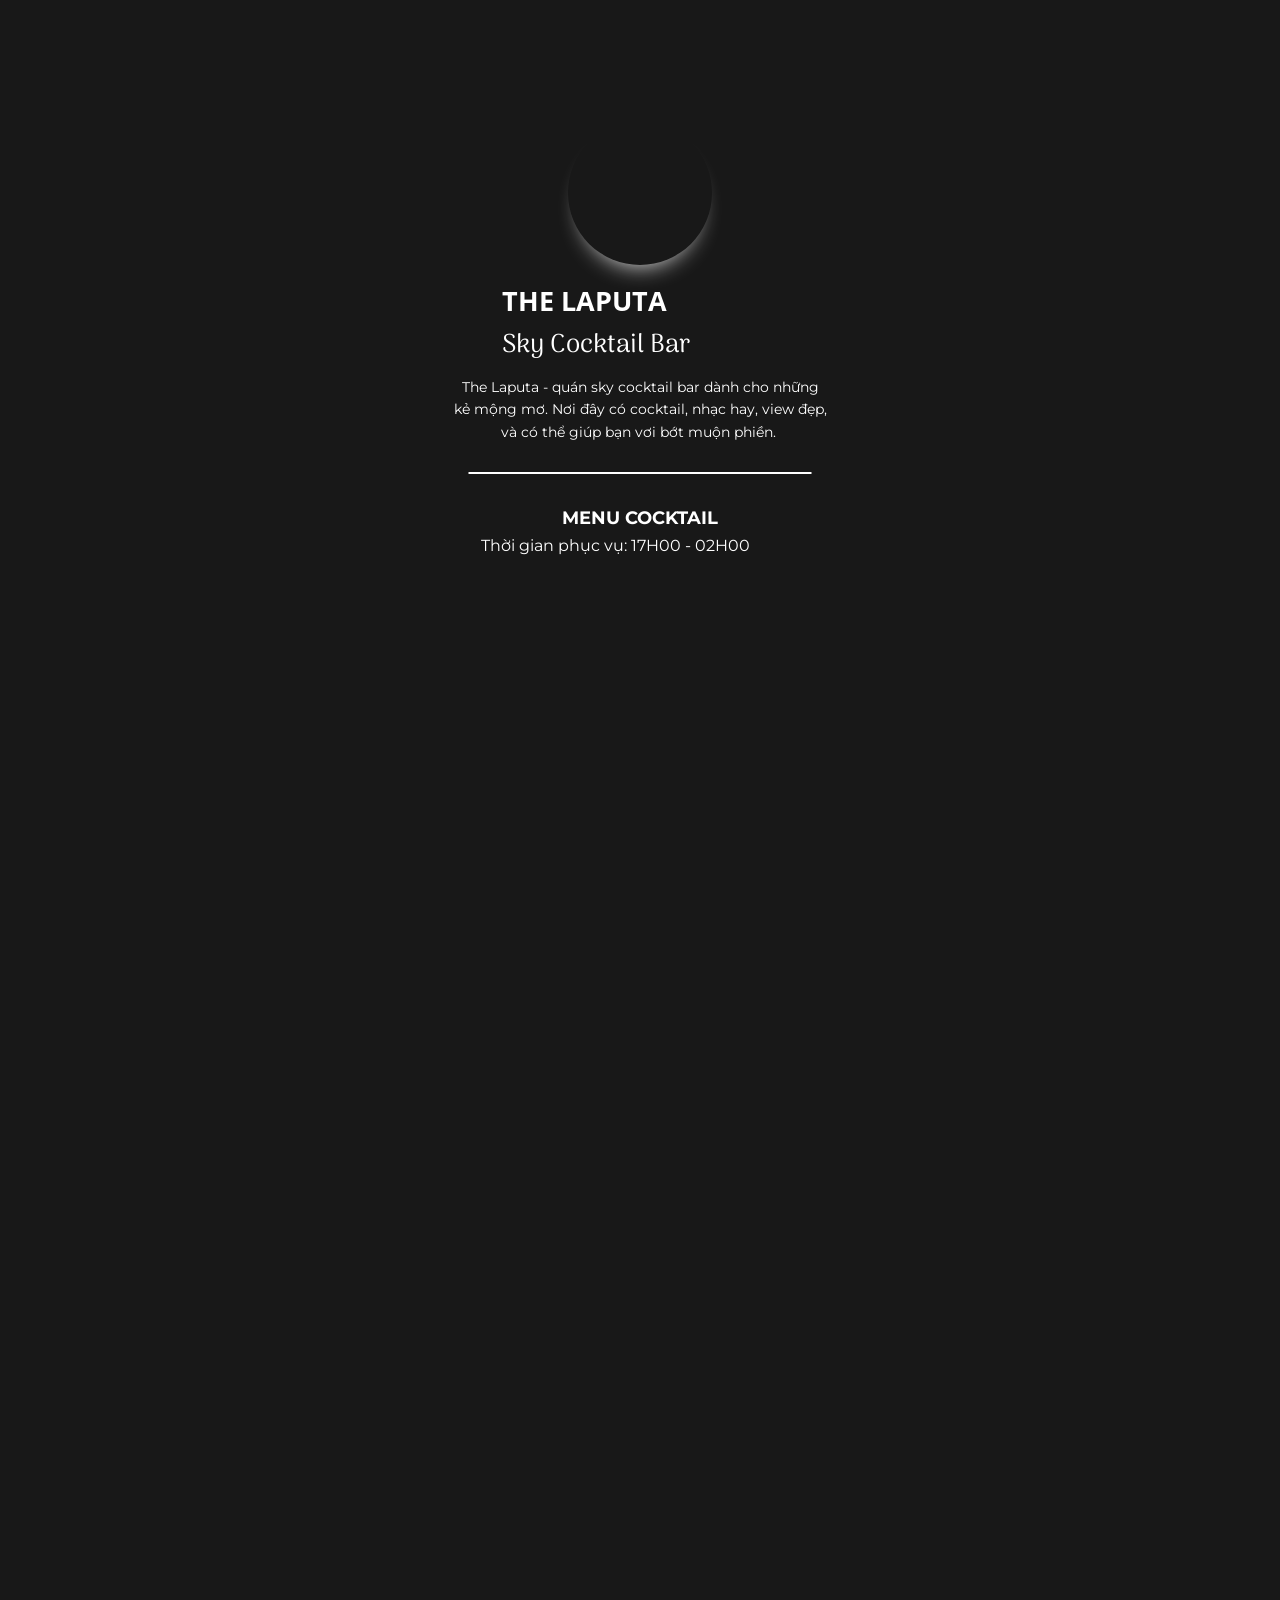
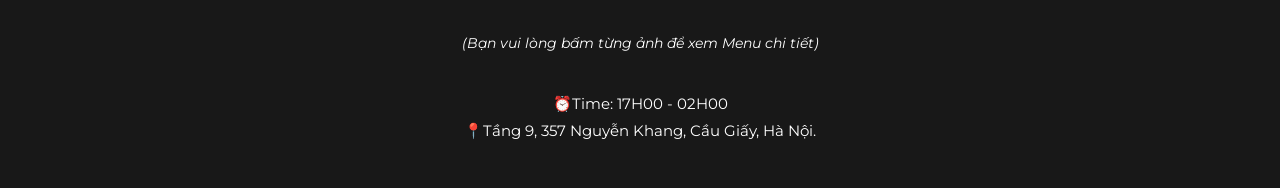
==== index.html @ ef1b6a52 "full" ====
<!DOCTYPE html>
<html lang="vi">

<head>
    <meta charset="UTF-8">
    <title>The Laputa - Sky Pub &#38; Chill</title>
    <meta http-equiv="Cache-Control" content="no-cache">
    <meta http-equiv="X-UA-Compatible" content="IE=edge">
    <meta http-equiv="Expires" content="-1">
    <meta name="keywords"
        content="The Laputa, quán pub cầu giấy, cocktail bar, sky pub, quán pub hà nội, quán cocktail bar hà nội, cocktail cầu giấy, quán pub the laputa, the laputa cầu giấy">
    <meta name="description" content="The Laputa - một quán sky pub tại Cầu Giấy - nơi dành cho những kẻ mộng mơ">
    <meta name='viewport' content='width=device-width, initial-scale=1' />
    <script type='text/javascript'>
        window.ladi_viewport = function (b) {
            var a = document; b = b ? b : 'innerWidth'; var c = window[b];
            var isMobile = (typeof window.orientation !== "undefined") || (navigator.userAgent.indexOf('IEMobile') !== -1) || (window.innerWidth <= 768);
            var d = true;
            if (typeof window.ladi_is_desktop == "undefined" || window.ladi_is_desktop == undefined) { window.ladi_is_desktop = !d; }
            var e = 960; var f = 420; var g = '';
            if (!d) { g = "width=" + e + ",user-scalable=no,initial-scale=1.0"; }
            else {
                var h = 1; var i = f;
                if (isMobile && i != c) { h = c / i; }
                if (!isMobile) {
                    g = "width=device-width, initial-scale=1.0";
                } else {
                    g = "width=" + i + ",user-scalable=no,initial-scale=" + h + ",minimum-scale=" + h + ",maximum-scale=" + h;
                }
            }
            var j = a.getElementById("viewport");
            if (!j) { j = a.createElement("meta"); j.id = "viewport"; j.name = "viewport"; a.head.appendChild(j); }
            j.setAttribute("content", g);
        };
        window.ladi_viewport();
        window.ladi_fbq_data = []; window.ladi_fbq = function () { window.ladi_fbq_data.push(arguments); }; window.ladi_ttq_data = []; window.ladi_ttq = function () { window.ladi_ttq_data.push(arguments); };
    </script>
    <link rel="canonical" href="https://www.thelaputa.vn/menu" />
    <meta property="og:url" content="https://www.thelaputa.vn/menu" />
    <meta property="og:title" content="The Laputa - Sky Pub &#38; Chill" />
    <meta property="og:type" content="website" />
    <meta property="og:image"
        content="https://static.ladipage.net/5c8b2b6c039c0e4c10d3b06c/364760127_157954017325613_3943529279024056091_n-20231008150052-7xo0l.jpg">
    <meta property="og:description"
        content="The Laputa - một quán sky pub tại Cầu Giấy - nơi dành cho những kẻ mộng mơ" />
    <meta name="format-detection" content="telephone=no" />
    <link rel="icon" type="image/x-icon"
        href="https://static.ladipage.net/5c8b2b6c039c0e4c10d3b06c/355680542_124654517322230_7065583798754342845_n-20231008144604-6qphx.jpg" />
    <link rel="shortcut icon"
        href="https://static.ladipage.net/5c8b2b6c039c0e4c10d3b06c/355680542_124654517322230_7065583798754342845_n-20231008144604-6qphx.jpg" />
    <link rel="apple-touch-icon"
        href="https://static.ladipage.net/5c8b2b6c039c0e4c10d3b06c/355680542_124654517322230_7065583798754342845_n-20231008144604-6qphx.jpg" />
    <link rel="apple-touch-icon-precomposed"
        href="https://static.ladipage.net/5c8b2b6c039c0e4c10d3b06c/355680542_124654517322230_7065583798754342845_n-20231008144604-6qphx.jpg" />
    <meta name="msapplication-TileImage"
        content="https://static.ladipage.net/5c8b2b6c039c0e4c10d3b06c/355680542_124654517322230_7065583798754342845_n-20231008144604-6qphx.jpg" />
    <meta name="revisit-after" content="days" />
    <link rel="dns-prefetch">
    <link rel="preconnect" href="https://fonts.googleapis.com/" crossorigin>
    <link rel="preconnect" href="https://fonts.gstatic.com/" crossorigin>
    <link rel="preconnect" href="https://w.ladicdn.com/" crossorigin>
    <link rel="preconnect" href="https://s.ladicdn.com/" crossorigin>
    <link rel="preconnect" href="https://api1.ldpform.com/" crossorigin>
    <link rel="preconnect" href="https://a.ladipage.com/" crossorigin>
    <link rel="preconnect" href="https://api.sales.ldpform.net/" crossorigin>
    <link rel="preload"
        href="https://fonts.googleapis.com/css2?family=Open+Sans:wght@400;700&family=Arima:wght@400;700&family=Montserrat:wght@400;700&display=swap"
        as="style" onload="this.onload = null; this.rel = 'stylesheet';">
    <link rel="preload" href="https://w.ladicdn.com/v5/source/ladipagev3.min.js?v=1766572470135" as="script">
    <style id="style_ladi" type="text/css">
        a,
        abbr,
        acronym,
        address,
        applet,
        article,
        aside,
        audio,
        b,
        big,
        blockquote,
        body,
        button,
        canvas,
        caption,
        center,
        cite,
        code,
        dd,
        del,
        details,
        dfn,
        div,
        dl,
        dt,
        em,
        embed,
        fieldset,
        figcaption,
        figure,
        footer,
        form,
        h1,
        h2,
        h3,
        h4,
        h5,
        h6,
        header,
        hgroup,
        html,
        i,
        iframe,
        img,
        input,
        ins,
        kbd,
        label,
        legend,
        li,
        mark,
        menu,
        nav,
        object,
        ol,
        output,
        p,
        pre,
        q,
        ruby,
        s,
        samp,
        section,
        select,
        small,
        span,
        strike,
        strong,
        sub,
        summary,
        sup,
        table,
        tbody,
        td,
        textarea,
        tfoot,
        th,
        thead,
        time,
        tr,
        tt,
        u,
        ul,
        var,
        video {
            margin: 0;
            padding: 0;
            border: 0;
            outline: 0;
            font-size: 100%;
            font: inherit;
            vertical-align: baseline;
            box-sizing: border-box;
            -webkit-font-smoothing: antialiased;
            -moz-osx-font-smoothing: grayscale
        }

        article,
        aside,
        details,
        figcaption,
        figure,
        footer,
        header,
        hgroup,
        menu,
        nav,
        section {
            display: block
        }

        body {
            line-height: 1
        }

        a {
            text-decoration: none
        }

        ol,
        ul {
            list-style: none
        }

        blockquote,
        q {
            quotes: none
        }

        blockquote:after,
        blockquote:before,
        q:after,
        q:before {
            content: '';
            content: none
        }

        table {
            border-collapse: collapse;
            border-spacing: 0
        }

        .ladi-loading {
            z-index: 900000000000;
            position: fixed;
            width: 100%;
            height: 100%;
            top: 0;
            left: 0;
            background-color: rgba(0, 0, 0, .1)
        }

        .ladi-loading .loading {
            width: 80px;
            height: 80px;
            top: 0;
            left: 0;
            bottom: 0;
            right: 0;
            margin: auto;
            overflow: hidden;
            position: absolute
        }

        .ladi-loading .loading div {
            position: absolute;
            width: 6px;
            height: 6px;
            background: #fff;
            border-radius: 50%;
            animation: ladi-loading 1.2s linear infinite
        }

        .ladi-loading .loading div:nth-child(1) {
            animation-delay: 0s;
            top: 37px;
            left: 66px
        }

        .ladi-loading .loading div:nth-child(2) {
            animation-delay: -.1s;
            top: 22px;
            left: 62px
        }

        .ladi-loading .loading div:nth-child(3) {
            animation-delay: -.2s;
            top: 11px;
            left: 52px
        }

        .ladi-loading .loading div:nth-child(4) {
            animation-delay: -.3s;
            top: 7px;
            left: 37px
        }

        .ladi-loading .loading div:nth-child(5) {
            animation-delay: -.4s;
            top: 11px;
            left: 22px
        }

        .ladi-loading .loading div:nth-child(6) {
            animation-delay: -.5s;
            top: 22px;
            left: 11px
        }

        .ladi-loading .loading div:nth-child(7) {
            animation-delay: -.6s;
            top: 37px;
            left: 7px
        }

        .ladi-loading .loading div:nth-child(8) {
            animation-delay: -.7s;
            top: 52px;
            left: 11px
        }

        .ladi-loading .loading div:nth-child(9) {
            animation-delay: -.8s;
            top: 62px;
            left: 22px
        }

        .ladi-loading .loading div:nth-child(10) {
            animation-delay: -.9s;
            top: 66px;
            left: 37px
        }

        .ladi-loading .loading div:nth-child(11) {
            animation-delay: -1s;
            top: 62px;
            left: 52px
        }

        .ladi-loading .loading div:nth-child(12) {
            animation-delay: -1.1s;
            top: 52px;
            left: 62px
        }

        @keyframes ladi-loading {

            0%,
            100%,
            20%,
            80% {
                transform: scale(1)
            }

            50% {
                transform: scale(1.5)
            }
        }

        .ladipage-message {
            position: fixed;
            width: 100%;
            height: 100%;
            top: 0;
            left: 0;
            z-index: 10000000000;
            background: rgba(0, 0, 0, .3)
        }

        .ladipage-message .ladipage-message-box {
            width: 400px;
            max-width: calc(100% - 50px);
            height: 160px;
            border: 1px solid rgba(0, 0, 0, .3);
            background-color: #fff;
            position: fixed;
            top: calc(50% - 155px);
            left: 0;
            right: 0;
            margin: auto;
            border-radius: 10px
        }

        .ladipage-message .ladipage-message-box span {
            display: block;
            background-color: rgba(6, 21, 40, .05);
            color: #000;
            padding: 12px 15px;
            font-weight: 600;
            font-size: 16px;
            line-height: 16px;
            border-top-left-radius: 10px;
            border-top-right-radius: 10px
        }

        .ladipage-message .ladipage-message-box .ladipage-message-text {
            display: -webkit-box;
            font-size: 14px;
            padding: 0 20px;
            margin-top: 16px;
            line-height: 20px;
            -webkit-line-clamp: 3;
            -webkit-box-orient: vertical;
            overflow: hidden;
            text-overflow: ellipsis;
            word-break: break-word
        }

        .ladipage-message .ladipage-message-box .ladipage-message-close {
            display: block;
            position: absolute;
            right: 15px;
            bottom: 10px;
            margin: 0 auto;
            padding: 10px 0;
            border: none;
            width: 80px;
            text-transform: uppercase;
            text-align: center;
            color: #000;
            background-color: #e6e6e6;
            border-radius: 5px;
            text-decoration: none;
            font-size: 14px;
            line-height: 14px;
            font-weight: 600;
            cursor: pointer;
            outline: 0
        }

        .lightbox-screen {
            display: none;
            position: fixed;
            width: 100%;
            height: 100%;
            top: 0;
            left: 0;
            bottom: 0;
            right: 0;
            margin: auto;
            z-index: 9000000080;
            background: rgba(0, 0, 0, .5)
        }

        .lightbox-screen .lightbox-close {
            position: absolute;
            z-index: 9000000090;
            cursor: pointer
        }

        .lightbox-screen .lightbox-hidden {
            display: none
        }

        .lightbox-screen .lightbox-close {
            width: 16px;
            height: 16px;
            margin: 10px;
            background-repeat: no-repeat;
            background-position: center center;
            background-image: url("data:image/svg+xml;utf8, %3Csvg%20width%3D%2224%22%20height%3D%2224%22%20viewBox%3D%220%200%2024%2024%22%20xmlns%3D%22http%3A%2F%2Fwww.w3.org%2F2000%2Fsvg%22%20fill%3D%22%23fff%22%3E%3Cpath%20fill-rule%3D%22evenodd%22%20clip-rule%3D%22evenodd%22%20d%3D%22M23.4144%202.00015L2.00015%2023.4144L0.585938%2022.0002L22.0002%200.585938L23.4144%202.00015Z%22%3E%3C%2Fpath%3E%3Cpath%20fill-rule%3D%22evenodd%22%20clip-rule%3D%22evenodd%22%20d%3D%22M2.00015%200.585938L23.4144%2022.0002L22.0002%2023.4144L0.585938%202.00015L2.00015%200.585938Z%22%3E%3C%2Fpath%3E%3C%2Fsvg%3E")
        }

        * {
            -webkit-tap-highlight-color: #fff0
        }

        body {
            font-size: 12px;
            -ms-text-size-adjust: none;
            -moz-text-size-adjust: none;
            -o-text-size-adjust: none;
            -webkit-text-size-adjust: none;
            background-color: #fff
        }

        .overflow-hidden {
            overflow: hidden
        }

        .ladi-transition {
            transition: all 150ms linear 0s
        }

        .z-index-1 {
            z-index: 1
        }

        .opacity-0 {
            opacity: 0
        }

        .height-0 {
            height: 0 !important
        }

        .pointer-events-none {
            pointer-events: none
        }

        .transition-parent-collapse-height {
            transition: height 150ms linear 0s
        }

        .transition-parent-collapse-top {
            transition: top 150ms linear 0s
        }

        .transition-readmore {
            transition: height 350ms linear 0s
        }

        .transition-collapse {
            transition: height 150ms linear 0s
        }

        body.grab {
            cursor: grab
        }

        .ladi-wraper {
            width: 100%;
            min-height: 100%;
            overflow: hidden;
            touch-action: manipulation
        }

        .ladi-container {
            position: relative;
            margin: 0 auto;
            height: 100%
        }

        .ladi-overlay {
            position: absolute;
            top: 0;
            left: 0;
            height: 100%;
            width: 100%;
            pointer-events: none
        }

        .ladi-element {
            position: absolute
        }

        @media (hover: hover) {
            .ladi-check-hover {
                opacity: 0;
            }
        }

        .ladi-section {
            margin: 0 auto;
            position: relative;
        }

        .ladi-section[data-tab-id] {
            display: none;
        }

        .ladi-section.selected[data-tab-id] {
            display: block;
        }

        .ladi-section .ladi-section-background {
            position: absolute;
            width: 100%;
            height: 100%;
            top: 0;
            left: 0;
            pointer-events: none;
            overflow: hidden;
        }

        .ladi-gallery {
            position: absolute;
            width: 100%;
            height: 100%;
            overflow: hidden;
        }

        .ladi-gallery .ladi-gallery-view {
            position: absolute;
            overflow: hidden;
        }

        .ladi-gallery .ladi-gallery-view>.ladi-gallery-view-item {
            background-size: cover;
            background-repeat: no-repeat;
            background-position: center center;
            width: 100%;
            height: 100%;
            position: relative;
            display: none;
            transition: transform 500ms ease-in-out;
            -webkit-backface-visibility: hidden;
            backface-visibility: hidden;
            -webkit-perspective: 1000px;
            perspective: 1000px;
        }

        .ladi-gallery .ladi-gallery-view>.ladi-gallery-view-item.play-video {
            cursor: pointer;
        }

        .ladi-gallery .ladi-gallery-view>.ladi-gallery-view-item.play-video:after {
            content: '';
            position: absolute;
            top: 0;
            left: 0;
            right: 0;
            bottom: 0;
            margin: auto;
            width: 60px;
            height: 60px;
            background: url(https://w.ladicdn.com/source/ladipage-play.svg?v=1.0) no-repeat center center;
            background-size: contain;
            pointer-events: none;
            cursor: pointer;
        }

        .ladi-gallery .ladi-gallery-view>.ladi-gallery-view-item.next,
        .ladi-gallery .ladi-gallery-view>.ladi-gallery-view-item.selected.right {
            left: 0;
            transform: translate3d(100%, 0, 0);
        }

        .ladi-gallery .ladi-gallery-view>.ladi-gallery-view-item.prev,
        .ladi-gallery .ladi-gallery-view>.ladi-gallery-view-item.selected.left {
            left: 0;
            transform: translate3d(-100%, 0, 0);
        }

        .ladi-gallery .ladi-gallery-view>.ladi-gallery-view-item.next.left,
        .ladi-gallery .ladi-gallery-view>.ladi-gallery-view-item.prev.right,
        .ladi-gallery .ladi-gallery-view>.ladi-gallery-view-item.selected {
            left: 0;
            transform: translate3d(0, 0, 0);
        }

        .ladi-gallery .ladi-gallery-view>.selected,
        .ladi-gallery .ladi-gallery-view>.next,
        .ladi-gallery .ladi-gallery-view>.prev {
            display: block;
        }

        .ladi-gallery .ladi-gallery-view>.selected {
            left: 0;
        }

        .ladi-gallery .ladi-gallery-view>.next,
        .ladi-gallery .ladi-gallery-view>.prev {
            position: absolute;
            top: 0;
            width: 100%;
        }

        .ladi-gallery .ladi-gallery-view>.next {
            left: 100%;
        }

        .ladi-gallery .ladi-gallery-view>.prev {
            left: -100%;
        }

        .ladi-gallery .ladi-gallery-view>.next.left,
        .ladi-gallery .ladi-gallery-view>.prev.right {
            left: 0;
        }

        .ladi-gallery .ladi-gallery-view>.selected.left {
            left: -100%;
        }

        .ladi-gallery .ladi-gallery-view>.selected.right {
            left: 100%;
        }

        .ladi-gallery .ladi-gallery-control {
            position: absolute;
            overflow: hidden;
        }

        .ladi-gallery .ladi-gallery-view .ladi-gallery-view-arrow {
            position: absolute;
            top: calc(50% - (33px) / 2);
            cursor: pointer;
            z-index: 90000040;
        }

        .ladi-gallery .ladi-gallery-view .ladi-gallery-view-arrow-left {
            left: 5px;
            transform: rotateY(180deg);
            -webkit-transform: rotateY(180deg);
        }

        .ladi-gallery .ladi-gallery-view .ladi-gallery-view-arrow-right {
            right: 5px;
        }

        .ladi-gallery .ladi-gallery-control .ladi-gallery-control-arrow {
            position: absolute;
            cursor: pointer;
            z-index: 90000040;
        }

        .ladi-gallery .ladi-gallery-control .ladi-gallery-control-box {
            position: relative;
        }

        .ladi-gallery .ladi-gallery-control .ladi-gallery-control-box .ladi-gallery-control-item {
            background-size: cover;
            background-repeat: no-repeat;
            background-position: center center;
            float: left;
            position: relative;
            cursor: pointer;
            filter: invert(15%);
        }

        .ladi-gallery .ladi-gallery-control .ladi-gallery-control-box .ladi-gallery-control-item.play-video:after {
            content: '';
            position: absolute;
            top: 0;
            left: 0;
            right: 0;
            bottom: 0;
            margin: auto;
            width: 30px;
            height: 30px;
            background: url(https://w.ladicdn.com/source/ladipage-play.svg?v=1.0) no-repeat center center;
            background-size: contain;
            pointer-events: none;
            cursor: pointer;
        }

        .ladi-gallery .ladi-gallery-control .ladi-gallery-control-box .ladi-gallery-control-item:hover {
            filter: none;
        }

        .ladi-gallery .ladi-gallery-control .ladi-gallery-control-box .ladi-gallery-control-item.selected {
            filter: none;
        }

        .ladi-gallery .ladi-gallery-control .ladi-gallery-control-box .ladi-gallery-control-item:last-child {
            margin-right: 0 !important;
            margin-bottom: 0 !important;
            ;
        }

        .ladi-gallery .ladi-gallery-view .ladi-gallery-view-arrow,
        .ladi-gallery .ladi-gallery-control .ladi-gallery-control-arrow {
            width: 33px;
            height: 33px;
            background-repeat: no-repeat;
            background-position: center center;
            background-image: url("data:image/svg+xml;utf8, %3Csvg%20width%3D%2224%22%20height%3D%2224%22%20viewBox%3D%220%200%2024%2024%22%20xmlns%3D%22http%3A%2F%2Fwww.w3.org%2F2000%2Fsvg%22%20fill%3D%22%23000%22%3E%3Cpath%20fill-rule%3D%22evenodd%22%20clip-rule%3D%22evenodd%22%20d%3D%22M7.00015%200.585938L18.4144%2012.0002L7.00015%2023.4144L5.58594%2022.0002L15.5859%2012.0002L5.58594%202.00015L7.00015%200.585938Z%22%3E%3C%2Fpath%3E%3C%2Fsvg%3E");
        }

        .ladi-gallery.ladi-gallery-bottom .ladi-gallery-view {
            top: 0;
            width: 100%;
        }

        .ladi-gallery.ladi-gallery-bottom .ladi-gallery-control {
            width: 100%;
            bottom: 0;
        }

        .ladi-gallery.ladi-gallery-bottom .ladi-gallery-control .ladi-gallery-control-arrow {
            top: calc(50% - (33px) / 2);
        }

        .ladi-gallery.ladi-gallery-bottom .ladi-gallery-control .ladi-gallery-control-arrow-left {
            left: 0px;
            transform: rotateY(180deg) scale(0.6);
            -webkit-transform: rotateY(180deg) scale(0.6);
        }

        .ladi-gallery.ladi-gallery-bottom .ladi-gallery-control .ladi-gallery-control-arrow-right {
            right: 0px;
            transform: scale(0.6);
            -webkit-transform: scale(0.6);
        }

        .ladi-gallery.ladi-gallery-bottom .ladi-gallery-control .ladi-gallery-control-box {
            display: -webkit-inline-flex;
            display: inline-flex;
            left: 0;
            transition: left 150ms ease-in-out;
        }

        .ladi-box {
            position: absolute;
            width: 100%;
            height: 100%;
            overflow: hidden;
        }

        .ladi-group {
            position: absolute;
            width: 100%;
            height: 100%;
        }

        .ladi-shape {
            position: absolute;
            width: 100%;
            height: 100%;
            pointer-events: none;
        }

        .ladi-shape .ladi-cart-number {
            position: absolute;
            top: -2px;
            right: -7px;
            background: #f36e36;
            text-align: center;
            width: 18px;
            height: 18px;
            line-height: 18px;
            font-size: 12px;
            font-weight: bold;
            color: #fff;
            border-radius: 100%;
        }

        .ladi-image {
            position: absolute;
            width: 100%;
            height: 100%;
            overflow: hidden;
        }

        .ladi-image .ladi-image-background {
            background-repeat: no-repeat;
            background-position: left top;
            background-size: cover;
            background-attachment: scroll;
            background-origin: content-box;
            position: absolute;
            margin: 0 auto;
            width: 100%;
            height: 100%;
            pointer-events: none;
        }

        .ladi-headline {
            width: 100%;
            display: inline-block;
            word-break: break-word;
            background-size: cover;
            background-position: center center;
        }

        .ladi-headline a {
            text-decoration: underline;
        }

        .ladi-paragraph {
            width: 100%;
            display: inline-block;
            word-break: break-word;
        }

        .ladi-paragraph a {
            text-decoration: underline;
        }

        .ladi-line {
            position: relative;
        }

        .ladi-line .ladi-line-container {
            border-bottom: 0 !important;
            border-right: 0 !important;
            width: 100%;
            height: 100%;
        }

        a[data-action] {
            user-select: none;
            -webkit-user-select: none;
            -moz-user-select: none;
            -ms-user-select: none;
            cursor: pointer;
        }

        a:visited {
            color: inherit;
        }

        a:link {
            color: inherit;
        }

        [data-opacity="0"] {
            opacity: 0;
        }

        [data-hidden="true"] {
            display: none;
        }

        [data-action="true"] {
            cursor: pointer;
        }

        .ladi-hidden {
            display: none;
        }

        .ladi-animation-hidden {
            visibility: hidden !important;
            opacity: 0 !important;
        }

        .element-click-selected {
            cursor: pointer;
        }

        .is-2nd-click {
            cursor: pointer;
        }

        .ladi-button-shape.is-2nd-click,
        .ladi-accordion-shape.is-2nd-click {
            z-index: 3;
        }

        .backdrop-popup {
            display: none;
            position: fixed;
            top: 0;
            left: 0;
            right: 0;
            bottom: 0;
            z-index: 90000060;
        }

        .backdrop-dropbox {
            display: none;
            position: fixed;
            top: 0;
            left: 0;
            right: 0;
            bottom: 0;
            z-index: 90000040;
        }

        .ladi-lazyload {
            background-image: none !important;
        }

        .ladi-list-paragraph ul li.ladi-lazyload:before {
            background-image: none !important;
        }

        .ladi-element.ladi-auto-scroll {
            overflow-x: auto;
            overflow-y: hidden;
            width: 100% !important;
            left: 0 !important;
            -webkit-overflow-scrolling: touch;
        }

        [data-hint]:not([data-timeout-id-copied]):before,
        [data-hint]:not([data-timeout-id-copied]):after {
            display: none !important;
        }

        .ladi-section.ladi-auto-scroll {
            overflow-x: auto;
            overflow-y: hidden;
            -webkit-overflow-scrolling: touch;
        }

        .ladi-gallery .ladi-gallery-view>.ladi-gallery-view-item {
            transition: transform 300ms ease-in-out;
        }
    </style>
    <style type="text/css" id="style_animation">
        @media (min-width: 768px) {
            #GROUP3 {
                opacity: 0 !important;
                pointer-events: none !important;
            }
        }

        @media (max-width: 767px) {
            #GROUP3 {
                opacity: 0 !important;
                pointer-events: none !important;
            }
        }
    </style>
    <style id="style_page" type="text/css">
        body {
            direction: ltr;
            background-color: #181818
        }

        .ladi-wraper {
            margin: 0 auto;
            width: 100%;
            max-width: 420px;
            transition: all 0.3s ease;
        }

        body {
            font-family: "Open Sans", sans-serif
        }

        @media (min-width: 768px) {
            body {
                background: radial-gradient(circle at top, #242424 0%, #000000 100%);
                background-attachment: fixed;
                min-height: 100vh;
                position: relative;
                overflow-x: hidden;
                margin: 0;
                padding: 0;
            }

            body::before {
                content: "";
                position: fixed;
                top: 0;
                left: 0;
                width: 100%;
                height: 100%;
                background-image:
                    radial-gradient(white, rgba(255, 255, 255, .2) 2px, transparent 40px),
                    radial-gradient(white, rgba(255, 255, 255, .15) 1px, transparent 30px),
                    radial-gradient(white, rgba(255, 255, 255, .1) 2px, transparent 40px);
                background-size: 550px 550px, 350px 350px, 250px 250px;
                background-position: 0 0, 40px 60px, 130px 270px;
                opacity: 0.15;
                pointer-events: none;
                z-index: 0;
            }

            .ladi-wraper {
                width: 100%;
                max-width: 100%;
                box-shadow: none;
                border: none;
                border-radius: 0;
                background-color: transparent;
                height: auto;
                max-height: none;
                overflow-y: visible;
                display: block;
                z-index: 1;
            }

            .ladi-section {
                width: 100% !important;
                display: flex;
                justify-content: center;
                border-bottom: 1px solid rgba(255, 255, 255, 0.03);
            }

            .ladi-container {
                width: 960px;
                flex-shrink: 0;
                position: relative;
                margin: 0 auto;
            }

            /* Widening main visuals */
            #GROUP10,
            #IMAGE1,
            #GALLERY3 {
                width: 960px !important;
            }

            #IMAGE1>.ladi-image>.ladi-image-background,
            #GROUP10>.ladi-image>.ladi-image-background {
                width: 960px !important;
                left: 0 !important;
            }

            /* Centering branding, text, groups, and lines */
            #IMAGE2,
            #HEADLINE3,
            #HEADLINE4,
            #HEADLINE5,
            #HEADLINE37,
            #HEADLINE38,
            #PARAGRAPH1,
            #PARAGRAPH4,
            #PARAGRAPH8,
            #GROUP32,
            #LINE3 {
                left: 50% !important;
                transform: translateX(-50%) !important;
            }

            /* Aligning verified icon correctly next to the title */
            #GROUP3 {
                left: calc(50% + 100px) !important;
                transform: none !important;
                top: 284.5px !important;
            }

            /* Adjusting logo hover since we added transform */
            #IMAGE2:hover {
                transform: translateX(-50%) scale(1.05) !important;
            }

            /* Premium Desktop Enhancements */
            .ladi-section-background {
                width: 100% !important;
                left: 0 !important;
            }
        }
    </style>
    <style id="style_element" type="text/css">
        #SECTION4 {
            height: 1789.11px;
        }

        #SECTION4>.ladi-section-background {
            background-color: rgb(24, 24, 24);
        }

        #GROUP10 {
            width: 420px;
            height: 263.5px;
            top: 1.3px;
            left: 0px;
        }

        #IMAGE1 {
            width: 420px;
            height: 189.781px;
        }

        #IMAGE1,
        #BOX1,
        #HEADLINE37 {
            top: 0px;
            left: 0px;
        }

        #IMAGE1>.ladi-image>.ladi-image-background {
            width: 420px;
            height: 315.315px;
            top: -56px;
            left: 0px;
            background-image: url("https://w.ladicdn.com/s750x650/5c8b2b6c039c0e4c10d3b06c/364760127_157954017325613_3943529279024056091_n-20231008150052-7xo0l.jpg");
        }

        #IMAGE2 {
            width: 144px;
            height: 144px;
            top: 119.5px;
            left: 138px;
        }

        #IMAGE2>.ladi-image>.ladi-image-background {
            width: 145.18px;
            height: 145.18px;
            top: -0.036354px;
            left: 0px;
            background-image: url("https://w.ladicdn.com/s450x450/5c8b2b6c039c0e4c10d3b06c/355680542_124654517322230_7065583798754342845_n-20231008144604-6qphx.jpg");
        }

        #IMAGE2>.ladi-image {
            border-width: 2px;
            border-radius: 99px;
            border-color: rgb(255, 255, 255);
            box-shadow: rgb(255, 255, 255) 0px 15px 25px -16px;
        }

        #IMAGE2:hover>.ladi-image,
        #HEADLINE3>.ladi-headline:hover,
        #PARAGRAPH1>.ladi-paragraph:hover,
        #HEADLINE5>.ladi-headline:hover,
        #HEADLINE4>.ladi-headline:hover,
        #BOX1>.ladi-box:hover,
        #SHAPE1:hover>.ladi-shape,
        #PARAGRAPH4>.ladi-paragraph:hover,
        #PARAGRAPH8>.ladi-paragraph:hover {
            opacity: 1;
        }

        #HEADLINE3 {
            width: 185px;
            top: 288.55px;
            left: 125.75px;
        }

        #HEADLINE3>.ladi-headline {
            font-size: 14px;
            line-height: 1.6;
            color: rgb(7, 161, 206);
            text-align: center;
        }

        #PARAGRAPH1 {
            width: 375px;
            top: 376.05px;
            left: 23.75px;
        }

        #PARAGRAPH1>.ladi-paragraph {
            font-family: Montserrat, sans-serif;
            font-size: 14px;
            line-height: 1.6;
            color: rgb(255, 255, 255);
            text-align: center;
        }

        #HEADLINE5,
        #HEADLINE4 {
            width: 276px;
        }

        #HEADLINE5 {
            top: 327.55px;
            left: 118.25px;
        }

        #HEADLINE5>.ladi-headline {
            font-family: Arima, cursive;
            font-size: 26px;
            line-height: 1.4;
            color: rgb(255, 255, 255);
            text-align: left;
        }

        #HEADLINE4 {
            top: 281.55px;
            left: 103.75px;
        }

        #HEADLINE4>.ladi-headline {
            font-size: 27px;
            font-weight: bold;
            line-height: 1.4;
            color: rgb(255, 255, 255);
            text-align: left;
        }

        #GROUP3,
        #BOX1 {
            width: 30.134px;
            height: 30.134px;
        }

        #GROUP3 {
            top: 284.483px;
            left: 282.617px;
        }

        #GROUP3.ladi-animation>.ladi-group {
            animation-name: bounceIn;
            animation-delay: 1s;
            animation-duration: 1s;
            animation-iteration-count: 1;
        }

        #BOX1>.ladi-box {
            border-width: 3px;
            border-radius: 99px;
            border-style: solid;
            border-color: rgb(255, 255, 255);
            background-color: rgb(0, 198, 255);
            box-shadow: rgba(7, 105, 114, 0.2) 0px 15px 20px -10px;
        }

        #SHAPE1 {
            width: 18.0803px;
            height: 18.0803px;
            top: 6.0268px;
            left: 6.0268px;
        }

        #SHAPE1 svg:last-child {
            fill: rgb(255, 255, 255);
        }

        #PARAGRAPH4 {
            width: 356px;
            top: 1690.05px;
            left: 28px;
        }

        #PARAGRAPH4>.ladi-paragraph {
            font-family: Montserrat, sans-serif;
            font-size: 15px;
            line-height: 1.8;
            color: rgb(255, 255, 255);
            text-align: center;
        }

        #GALLERY3 {
            width: 420px;
            height: 1014.65px;
            top: 586.22px;
            left: 0px;
        }

        #GALLERY3>.ladi-gallery>.ladi-gallery-view {
            height: calc(100% - 90px);
        }

        #GALLERY3>.ladi-gallery>.ladi-gallery-control {
            height: 80px;
        }

        #GALLERY3>.ladi-gallery>.ladi-gallery-control>.ladi-gallery-control-box>.ladi-gallery-control-item {
            width: 80px;
            height: 80px;
            margin-right: 10px;
        }

        #GALLERY3 .ladi-gallery .ladi-gallery-view-item[data-index="0"] {
            background-image: url("https://w.ladicdn.com/s750x1350/5c8b2b6c039c0e4c10d3b06c/1-1-20240930032447-ckqjs.png");
        }

        #GALLERY3 .ladi-gallery .ladi-gallery-control-item[data-index="0"] {
            background-image: url("https://w.ladicdn.com/s400x400/5c8b2b6c039c0e4c10d3b06c/1-1-20240930032447-ckqjs.png");
        }

        #GALLERY3 .ladi-gallery .ladi-gallery-view-item[data-index="1"] {
            background-image: url("https://w.ladicdn.com/s750x1350/5c8b2b6c039c0e4c10d3b06c/2-20240930032447-1qpps.png");
        }

        #GALLERY3 .ladi-gallery .ladi-gallery-control-item[data-index="1"] {
            background-image: url("https://w.ladicdn.com/s400x400/5c8b2b6c039c0e4c10d3b06c/2-20240930032447-1qpps.png");
        }

        #GALLERY3 .ladi-gallery .ladi-gallery-view-item[data-index="2"] {
            background-image: url("https://w.ladicdn.com/s750x1350/5c8b2b6c039c0e4c10d3b06c/3-20240930032447-nox8w.png");
        }

        #GALLERY3 .ladi-gallery .ladi-gallery-control-item[data-index="2"] {
            background-image: url("https://w.ladicdn.com/s400x400/5c8b2b6c039c0e4c10d3b06c/3-20240930032447-nox8w.png");
        }

        #GALLERY3 .ladi-gallery .ladi-gallery-view-item[data-index="3"] {
            background-image: url("https://w.ladicdn.com/s750x1350/5c8b2b6c039c0e4c10d3b06c/4-20240930032447-prpgr.png");
        }

        #GALLERY3 .ladi-gallery .ladi-gallery-control-item[data-index="3"] {
            background-image: url("https://w.ladicdn.com/s400x400/5c8b2b6c039c0e4c10d3b06c/4-20240930032447-prpgr.png");
        }

        #GALLERY3 .ladi-gallery .ladi-gallery-view-item[data-index="4"] {
            background-image: url("https://w.ladicdn.com/s750x1350/5c8b2b6c039c0e4c10d3b06c/5-20240930032447-tgxhf.png");
        }

        #GALLERY3 .ladi-gallery .ladi-gallery-control-item[data-index="4"] {
            background-image: url("https://w.ladicdn.com/s400x400/5c8b2b6c039c0e4c10d3b06c/5-20240930032447-tgxhf.png");
        }

        #GALLERY3 .ladi-gallery .ladi-gallery-view-item[data-index="5"] {
            background-image: url("https://w.ladicdn.com/s750x1350/5c8b2b6c039c0e4c10d3b06c/6-20251226074057-kafdt.png");
        }

        #GALLERY3 .ladi-gallery .ladi-gallery-control-item[data-index="5"] {
            background-image: url("https://w.ladicdn.com/s400x400/5c8b2b6c039c0e4c10d3b06c/6-20251226074057-kafdt.png");
        }

        #GALLERY3 .ladi-gallery .ladi-gallery-view-item[data-index="6"] {
            background-image: url("https://w.ladicdn.com/s750x1350/5c8b2b6c039c0e4c10d3b06c/8-20251226074057-xyzfu.png");
        }

        #GALLERY3 .ladi-gallery .ladi-gallery-control-item[data-index="6"] {
            background-image: url("https://w.ladicdn.com/s400x400/5c8b2b6c039c0e4c10d3b06c/8-20251226074057-xyzfu.png");
        }

        #GALLERY3 .ladi-gallery .ladi-gallery-view-item[data-index="7"] {
            background-image: url("https://w.ladicdn.com/s750x1350/5c8b2b6c039c0e4c10d3b06c/7-20251226074057-dxeji.png");
        }

        #GALLERY3 .ladi-gallery .ladi-gallery-control-item[data-index="7"] {
            background-image: url("https://w.ladicdn.com/s400x400/5c8b2b6c039c0e4c10d3b06c/7-20251226074057-dxeji.png");
        }

        #GALLERY3 .ladi-gallery .ladi-gallery-view-item[data-index="8"] {
            background-image: url("https://w.ladicdn.com/s750x1350/5c8b2b6c039c0e4c10d3b06c/9-20251226074057-fdceq.png");
        }

        #GALLERY3 .ladi-gallery .ladi-gallery-control-item[data-index="8"] {
            background-image: url("https://w.ladicdn.com/s400x400/5c8b2b6c039c0e4c10d3b06c/9-20251226074057-fdceq.png");
        }

        #GALLERY3 .ladi-gallery .ladi-gallery-view-item[data-index="9"] {
            background-image: url("https://w.ladicdn.com/s750x1350/5c8b2b6c039c0e4c10d3b06c/10-20251226074058-jyaap.png");
        }

        #GALLERY3 .ladi-gallery .ladi-gallery-control-item[data-index="9"] {
            background-image: url("https://w.ladicdn.com/s400x400/5c8b2b6c039c0e4c10d3b06c/10-20251226074058-jyaap.png");
        }

        #GALLERY3 .ladi-gallery .ladi-gallery-view-item[data-index="10"] {
            background-image: url("https://w.ladicdn.com/s750x1350/5c8b2b6c039c0e4c10d3b06c/11-20251226074058-esnj5.png");
        }

        #GALLERY3 .ladi-gallery .ladi-gallery-control-item[data-index="10"] {
            background-image: url("https://w.ladicdn.com/s400x400/5c8b2b6c039c0e4c10d3b06c/11-20251226074058-esnj5.png");
        }

        #GALLERY3 .ladi-gallery .ladi-gallery-view-item[data-index="11"] {
            background-image: url("https://w.ladicdn.com/s750x1350/5c8b2b6c039c0e4c10d3b06c/12-20251226074058-x50uy.png");
        }

        #GALLERY3 .ladi-gallery .ladi-gallery-control-item[data-index="11"] {
            background-image: url("https://w.ladicdn.com/s400x400/5c8b2b6c039c0e4c10d3b06c/12-20251226074058-x50uy.png");
        }

        #GALLERY3 .ladi-gallery .ladi-gallery-view-item[data-index="12"] {
            background-image: url("https://w.ladicdn.com/s750x1350/5c8b2b6c039c0e4c10d3b06c/13-20251226074058-dlbdd.png");
        }

        #GALLERY3 .ladi-gallery .ladi-gallery-control-item[data-index="12"] {
            background-image: url("https://w.ladicdn.com/s400x400/5c8b2b6c039c0e4c10d3b06c/13-20251226074058-dlbdd.png");
        }

        #GALLERY3 .ladi-gallery .ladi-gallery-view-item[data-index="13"] {
            background-image: url("https://w.ladicdn.com/s750x1350/5c8b2b6c039c0e4c10d3b06c/14-20251226074058-jhuqd.png");
        }

        #GALLERY3 .ladi-gallery .ladi-gallery-control-item[data-index="13"] {
            background-image: url("https://w.ladicdn.com/s400x400/5c8b2b6c039c0e4c10d3b06c/14-20251226074058-jhuqd.png");
        }

        #GALLERY3 .ladi-gallery .ladi-gallery-view-item[data-index="14"] {
            background-image: url("https://w.ladicdn.com/s750x1350/5c8b2b6c039c0e4c10d3b06c/14-20240930032455-hmnre.png");
        }

        #GALLERY3 .ladi-gallery .ladi-gallery-control-item[data-index="14"] {
            background-image: url("https://w.ladicdn.com/s400x400/5c8b2b6c039c0e4c10d3b06c/14-20240930032455-hmnre.png");
        }

        #GALLERY3 .ladi-gallery .ladi-gallery-view-item[data-index="15"] {
            background-image: url("https://w.ladicdn.com/s750x1350/5c8b2b6c039c0e4c10d3b06c/13-20240930032455-8palk.png");
        }

        #GALLERY3 .ladi-gallery .ladi-gallery-control-item[data-index="15"] {
            background-image: url("https://w.ladicdn.com/s400x400/5c8b2b6c039c0e4c10d3b06c/13-20240930032455-8palk.png");
        }

        #GROUP32 {
            width: 321.5px;
            height: 55px;
            top: 503.5px;
            left: 66.5px;
        }

        #HEADLINE37 {
            width: 277px;
        }

        #HEADLINE37>.ladi-headline {
            font-family: Montserrat, sans-serif;
            font-size: 18px;
            font-weight: bold;
            line-height: 1.6;
            color: rgb(255, 255, 255);
            text-align: center;
        }

        #HEADLINE38 {
            width: 319px;
            top: 29px;
            left: 2.5px;
        }

        #HEADLINE38>.ladi-headline {
            font-family: Montserrat, sans-serif;
            font-size: 16px;
            line-height: 1.6;
            color: rgb(255, 255, 255);
            text-align: left;
        }

        #PARAGRAPH8 {
            width: 364px;
            top: 1633.45px;
            left: 28px;
        }

        #PARAGRAPH8>.ladi-paragraph {
            font-family: Montserrat, sans-serif;
            font-size: 13.6px;
            font-style: italic;
            line-height: 1.6;
            color: rgb(255, 255, 255);
            text-align: center;
        }

        #LINE3 {
            width: 343px;
            top: 464.227px;
            left: 39.75px;
        }

        #LINE3>.ladi-line>.ladi-line-container {
            border-top: 2px solid rgb(255, 255, 255);
            border-right: 2px solid rgb(255, 255, 255);
            border-bottom: 2px solid rgb(255, 255, 255);
            border-left: 0px !important;
        }

        #LINE3>.ladi-line {
            width: 100%;
            padding: 8px 0px;
        }
    </style>
    <style id="style_lazyload" type="text/css">
        body.lazyload .ladi-overlay,
        body.lazyload .ladi-box,
        body.lazyload .ladi-button-background,
        body.lazyload .ladi-collection-item:before,
        body.lazyload .ladi-countdown-background,
        body.lazyload .ladi-form-item-background,
        body.lazyload .ladi-form-label-container .ladi-form-label-item.image,
        body.lazyload .ladi-frame-background,
        body.lazyload .ladi-gallery-view-item,
        body.lazyload .ladi-gallery-control-item,
        body.lazyload .ladi-headline,
        body.lazyload .ladi-image-background,
        body.lazyload .ladi-image-compare,
        body.lazyload .ladi-list-paragraph ul li:before,
        body.lazyload .ladi-section-background,
        body.lazyload .ladi-survey-option-background,
        body.lazyload .ladi-survey-option-image,
        body.lazyload .ladi-tabs-background,
        body.lazyload .ladi-video-background,
        body.lazyload .ladi-banner,
        body.lazyload .ladi-spin-lucky-screen,
        body.lazyload .ladi-spin-lucky-start {
            background-image: none !important;
        }
    </style>
</head>

<body class="lazyload">
    <div class="ladi-wraper">
        <div id="SECTION4" class='ladi-section'>
            <div class='ladi-section-background'></div>
            <div class="ladi-container">
                <div id="GROUP10" class='ladi-element'>
                    <div class='ladi-group'>
                        <div id="IMAGE1" class='ladi-element'>
                            <div class='ladi-image'>
                                <div class="ladi-image-background"></div>
                            </div>
                        </div>
                        <div id="IMAGE2" class='ladi-element'>
                            <div class='ladi-image ladi-transition'>
                                <div class="ladi-image-background"></div>
                            </div>
                        </div>
                    </div>
                </div>
                <div id="HEADLINE3" class='ladi-element'>
                    <h3 class='ladi-headline ladi-transition'></h3>
                </div>
                <div id="PARAGRAPH1" class='ladi-element'>
                    <div class='ladi-paragraph ladi-transition'>The Laputa - quán sky cocktail bar dành
                        cho những kẻ mộng mơ. Nơi đây có cocktail, nhạc hay, view đẹp, và có thể giúp
                        bạn vơi bớt muộn phiền.&nbsp;
                    </div>
                </div>
                <div id="HEADLINE5" class='ladi-element'>
                    <h3 class='ladi-headline ladi-transition'>Sky
                        Cocktail Bar</h3>
                </div>
                <div id="HEADLINE4" class='ladi-element'>
                    <h3 class='ladi-headline ladi-transition'>THE
                        LAPUTA</h3>
                </div>
                <div id="GROUP3" class='ladi-element'>
                    <div class='ladi-group'>
                        <div id="BOX1" class='ladi-element'>
                            <div class='ladi-box ladi-transition'></div>
                        </div>
                        <div id="SHAPE1" class='ladi-element'>
                            <div class='ladi-shape ladi-transition'>
                                <svg xmlns="http://www.w3.org/2000/svg" xmlns:xlink="http://www.w3.org/1999/xlink"
                                    version="1.1" x="0px" y="0px" viewBox="0 0 100 100"
                                    enable-background="new 0 0 100 100" xml:space="preserve" preserveAspectRatio="none"
                                    width="100%" height="100%" class="" fill="rgba(255, 255, 255, 1)">
                                    <path
                                        d="M92.806,32.338l-51.429,45c-0.019,0.017-0.042,0.028-0.061,0.044c-0.266,0.228-0.547,0.429-0.838,0.607  c-0.047,0.029-0.094,0.056-0.141,0.084c-0.296,0.17-0.6,0.315-0.914,0.434c-0.048,0.018-0.097,0.034-0.146,0.051  c-0.319,0.112-0.644,0.203-0.974,0.263c-0.037,0.007-0.075,0.01-0.112,0.016c-0.345,0.057-0.693,0.091-1.041,0.091  c-0.001,0-0.003,0-0.004,0c0,0-0.001,0-0.001,0c-0.001,0-0.001,0-0.002,0c-0.216,0-0.431-0.012-0.646-0.034  c-0.057-0.006-0.112-0.017-0.169-0.024c-0.158-0.02-0.317-0.042-0.473-0.074c-0.07-0.014-0.138-0.034-0.207-0.051  c-0.141-0.034-0.282-0.069-0.421-0.112c-0.077-0.024-0.153-0.053-0.229-0.08c-0.128-0.045-0.255-0.092-0.38-0.145  c-0.082-0.035-0.162-0.074-0.243-0.113c-0.115-0.055-0.229-0.112-0.341-0.174c-0.086-0.047-0.17-0.098-0.254-0.15  c-0.102-0.063-0.203-0.128-0.302-0.197c-0.087-0.061-0.173-0.124-0.258-0.19c-0.091-0.071-0.18-0.144-0.268-0.22  c-0.085-0.073-0.168-0.147-0.249-0.225c-0.034-0.033-0.071-0.061-0.104-0.094L6.883,51.332c-2.511-2.511-2.511-6.579,0-9.09  c2.511-2.511,6.579-2.511,9.09,0l21.461,21.461l46.902-41.039c2.674-2.345,6.73-2.069,9.072,0.603  C95.747,25.941,95.477,30,92.806,32.338z">
                                    </path>
                                </svg>
                            </div>
                        </div>
                    </div>
                </div>
                <div id="PARAGRAPH4" class='ladi-element'>
                    <div class='ladi-paragraph ladi-transition'>⏰Time: 17H00 - 02H00<br>📍Tầng 9, 357
                        Nguyễn Khang, Cầu Giấy, Hà Nội.<br></div>
                </div>
                <div id="GALLERY3" class='ladi-element'>
                    <div class='ladi-gallery ladi-gallery-bottom'>
                        <div class="ladi-gallery-view">
                            <div class="ladi-gallery-view-arrow ladi-gallery-view-arrow-left opacity-0"></div>
                            <div class="ladi-gallery-view-arrow ladi-gallery-view-arrow-right opacity-0"></div>
                            <div class="ladi-gallery-view-item selected" data-index="0"></div>
                            <div class="ladi-gallery-view-item" data-index="1"></div>
                            <div class="ladi-gallery-view-item" data-index="2"></div>
                            <div class="ladi-gallery-view-item" data-index="3"></div>
                            <div class="ladi-gallery-view-item" data-index="4"></div>
                            <div class="ladi-gallery-view-item" data-index="5"></div>
                            <div class="ladi-gallery-view-item" data-index="6"></div>
                            <div class="ladi-gallery-view-item" data-index="7"></div>
                            <div class="ladi-gallery-view-item" data-index="8"></div>
                            <div class="ladi-gallery-view-item" data-index="9"></div>
                            <div class="ladi-gallery-view-item" data-index="10"></div>
                            <div class="ladi-gallery-view-item" data-index="11"></div>
                            <div class="ladi-gallery-view-item" data-index="12"></div>
                            <div class="ladi-gallery-view-item" data-index="13"></div>
                            <div class="ladi-gallery-view-item" data-index="14"></div>
                            <div class="ladi-gallery-view-item" data-index="15"></div>
                        </div>
                        <div class="ladi-gallery-control">
                            <div class="ladi-gallery-control-box">
                                <div class="ladi-gallery-control-item selected" data-index="0"></div>
                                <div class="ladi-gallery-control-item" data-index="1"></div>
                                <div class="ladi-gallery-control-item" data-index="2"></div>
                                <div class="ladi-gallery-control-item" data-index="3"></div>
                                <div class="ladi-gallery-control-item" data-index="4"></div>
                                <div class="ladi-gallery-control-item" data-index="5"></div>
                                <div class="ladi-gallery-control-item" data-index="6"></div>
                                <div class="ladi-gallery-control-item" data-index="7"></div>
                                <div class="ladi-gallery-control-item" data-index="8"></div>
                                <div class="ladi-gallery-control-item" data-index="9"></div>
                                <div class="ladi-gallery-control-item" data-index="10"></div>
                                <div class="ladi-gallery-control-item" data-index="11"></div>
                                <div class="ladi-gallery-control-item" data-index="12"></div>
                                <div class="ladi-gallery-control-item" data-index="13"></div>
                                <div class="ladi-gallery-control-item" data-index="14"></div>
                                <div class="ladi-gallery-control-item" data-index="15"></div>
                            </div>
                            <div class="ladi-gallery-control-arrow ladi-gallery-control-arrow-left opacity-0"></div>
                            <div class="ladi-gallery-control-arrow ladi-gallery-control-arrow-right opacity-0"></div>
                        </div>
                    </div>
                </div>
                <div id="GROUP32" class='ladi-element'>
                    <div class='ladi-group'>
                        <div id="HEADLINE37" class='ladi-element'>
                            <h3 class='ladi-headline'>MENU
                                COCKTAIL</h3>
                        </div>
                        <div id="HEADLINE38" class='ladi-element'>
                            <h3 class='ladi-headline'>Thời gian
                                phục vụ: 17H00 - 02H00</h3>
                        </div>
                    </div>
                </div>
                <div id="PARAGRAPH8" class='ladi-element'>
                    <div class='ladi-paragraph ladi-transition'>(Bạn vui lòng bấm từng ảnh để xem Menu
                        chi tiết)
                    </div>
                </div>
                <div id="LINE3" class='ladi-element'>
                    <div class='ladi-line'>
                        <div class="ladi-line-container"></div>
                    </div>
                </div>
            </div>
        </div>
    </div>
    <div id="backdrop-popup" class="backdrop-popup"></div>
    <div id="backdrop-dropbox" class="backdrop-dropbox"></div>
    <div id="lightbox-screen" class="lightbox-screen"></div>
    <script id="script_lazyload" type="text/javascript">
        window.lazyload_run = function (dom, is_first, check_dom_rect) { if (check_dom_rect && (document.body.clientWidth <= 0 || document.body.clientheight <= 0)) { return setTimeout(function () { window.lazyload_run(dom, is_first, check_dom_rect); }, 1); } var style_lazyload = document.getElementById('style_lazyload'); var list_element_lazyload = dom.querySelectorAll('body.lazyload .ladi-overlay, body.lazyload .ladi-box, body.lazyload .ladi-button-background, body.lazyload .ladi-collection-item, body.lazyload .ladi-countdown-background, body.lazyload .ladi-form-item-background, body.lazyload .ladi-form-label-container .ladi-form-label-item.image, body.lazyload .ladi-frame-background, body.lazyload .ladi-gallery-view-item, body.lazyload .ladi-gallery-control-item, body.lazyload .ladi-headline, body.lazyload .ladi-image-background, body.lazyload .ladi-image-compare, body.lazyload .ladi-list-paragraph ul li, body.lazyload .ladi-section-background, body.lazyload .ladi-survey-option-background, body.lazyload .ladi-survey-option-image, body.lazyload .ladi-tabs-background, body.lazyload .ladi-video-background, body.lazyload .ladi-banner, body.lazyload .ladi-spin-lucky-screen, body.lazyload .ladi-spin-lucky-start'); var docEventScroll = window; for (var i = 0; i < list_element_lazyload.length; i++) { var rect = list_element_lazyload[i].getBoundingClientRect(); if (rect.x == "undefined" || rect.x == undefined || rect.y == "undefined" || rect.y == undefined) { rect.x = rect.left; rect.y = rect.top; } var offset_top = rect.y + window.scrollY; if (offset_top >= window.scrollY + window.innerHeight || window.scrollY >= offset_top + list_element_lazyload[i].offsetHeight) { list_element_lazyload[i].classList.add('ladi-lazyload'); } } if (typeof style_lazyload != "undefined" && style_lazyload != undefined) { style_lazyload.parentElement.removeChild(style_lazyload); } document.body.classList.remove("lazyload"); var currentScrollY = window.scrollY; var stopLazyload = function (event) { if (event.type == "scroll" && window.scrollY == currentScrollY) { currentScrollY = -1; return; } docEventScroll.removeEventListener('scroll', stopLazyload); list_element_lazyload = document.getElementsByClassName('ladi-lazyload'); while (list_element_lazyload.length > 0) { list_element_lazyload[0].classList.remove('ladi-lazyload'); } }; if (is_first) { var scrollEventPassive = null; try { var opts = Object.defineProperty({}, 'passive', { get: function () { scrollEventPassive = { passive: true }; } }); window.addEventListener('testPassive', null, opts); window.removeEventListener('testPassive', null, opts); } catch (e) { } docEventScroll.addEventListener('scroll', stopLazyload, scrollEventPassive); } return dom; }; window.lazyload_run(document, true, true);
    </script>
    <!--[if lt IE 9]>
<script src="https://w.ladicdn.com/v5/source/html5shiv.min.js?v=1766572470135"></script>
<script src="https://w.ladicdn.com/v5/source/respond.min.js?v=1766572470135"></script><![endif]-->
    <link
        href="https://fonts.googleapis.com/css2?family=Open+Sans:wght@400;700&family=Arima:wght@400;700&family=Montserrat:wght@400;700&display=swap"
        rel="stylesheet" type="text/css">
    <style type="text/css">
        @-webkit-keyframes bounceIn {
            0% {
                opacity: 0;
                -webkit-transform: scale(0.3);
                transform: scale(0.3);
            }

            50% {
                opacity: 1;
                -webkit-transform: scale(1.05);
                transform: scale(1.05);
            }

            70% {
                -webkit-transform: scale(0.9);
                transform: scale(0.9);
            }

            100% {
                opacity: 1;
                -webkit-transform: scale(1);
                transform: scale(1);
            }
        }

        @keyframes bounceIn {
            0% {
                opacity: 0;
                -webkit-transform: scale(0.3);
                -ms-transform: scale(0.3);
                transform: scale(0.3);
            }

            50% {
                opacity: 1;
                -webkit-transform: scale(1.05);
                -ms-transform: scale(1.05);
                transform: scale(1.05);
            }

            70% {
                -webkit-transform: scale(0.9);
                -ms-transform: scale(0.9);
                transform: scale(0.9);
            }

            100% {
                opacity: 1;
                -webkit-transform: scale(1);
                -ms-transform: scale(1);
                transform: scale(1);
            }
        }
    </style>
    <script src="https://w.ladicdn.com/v5/source/ladipagev3.min.js?v=1766572470135" type="text/javascript"></script>
    <script id="script_event_data" type="application/json">{
    "HEADLINE5": {
        "option.is_product_mapping_name_custom": true,
        "a": "headline"
    },
    "GROUP3": {
        "a": "group",
        "F": "bounceIn",
        "C": "1s"
    },
    "HEADLINE4": {
        "option.is_product_mapping_name_custom": true,
        "a": "headline"
    },
    "PARAGRAPH1": {
        "option.is_product_mapping_name_custom": true,
        "a": "paragraph"
    },
    "HEADLINE3": {
        "option.is_product_mapping_name_custom": true,
        "a": "headline"
    },
    "PARAGRAPH4": {
        "option.is_product_mapping_name_custom": true,
        "a": "paragraph"
    },
    "GALLERY3": {
        "a": "gallery",
        "ah": true,
        "ae": 5
    },
    "HEADLINE37": {
        "option.is_product_mapping_name_custom": true,
        "a": "headline"
    },
    "HEADLINE38": {
        "option.is_product_mapping_name_custom": true,
        "a": "headline"
    },
    "PARAGRAPH8": {
        "option.is_product_mapping_name_custom": true,
        "a": "paragraph"
    }
}</script>
    <script id="script_ladipage_run" type="text/javascript">
        (function () { var run = function () { if (typeof window.LadiPageScript == "undefined" || typeof window.ladi == "undefined" || window.ladi == undefined) { setTimeout(run, 100); return; } window.LadiPageApp = window.LadiPageApp || new window.LadiPageAppV2(); window.LadiPageScript.runtime.ladipage_id = '6532310662539e001289fbf9'; window.LadiPageScript.runtime.publish_platform = 'LADIPAGEDNS'; window.LadiPageScript.runtime.is_mobile_only = true; window.LadiPageScript.runtime.version = '1766572470135'; window.LadiPageScript.runtime.cdn_url = 'https://w.ladicdn.com/v5/source/'; window.LadiPageScript.runtime.DOMAIN_SET_COOKIE = ["thelaputa.vn"]; window.LadiPageScript.runtime.DOMAIN_FREE = ["preview.ldpdemo.com", "ldp.page"]; window.LadiPageScript.runtime.bodyFontSize = 12; window.LadiPageScript.runtime.store_id = ""; window.LadiPageScript.runtime.store_ladiuid = "5c8b2b6c039c0e4c10d3b06c"; window.LadiPageScript.runtime.time_zone = 7; window.LadiPageScript.runtime.currency = "VND"; window.LadiPageScript.runtime.convert_replace_str = true; window.LadiPageScript.runtime.desktop_width = 960; window.LadiPageScript.runtime.mobile_width = 420; window.LadiPageScript.runtime.tracking_button_click = true; window.LadiPageScript.runtime.publish_time = 1766734936750; window.LadiPageScript.runtime.lang = "vi"; window.LadiPageScript.run(true); window.LadiPageScript.runEventScroll(); }; run(); })();
    </script>
</body>

</html><!--Publish time: Fri, 26 Dec 2025 07:42:16 GMT--><!--LadiPage build time: Wed, 24 Dec 2025 10:34:30 GMT-->
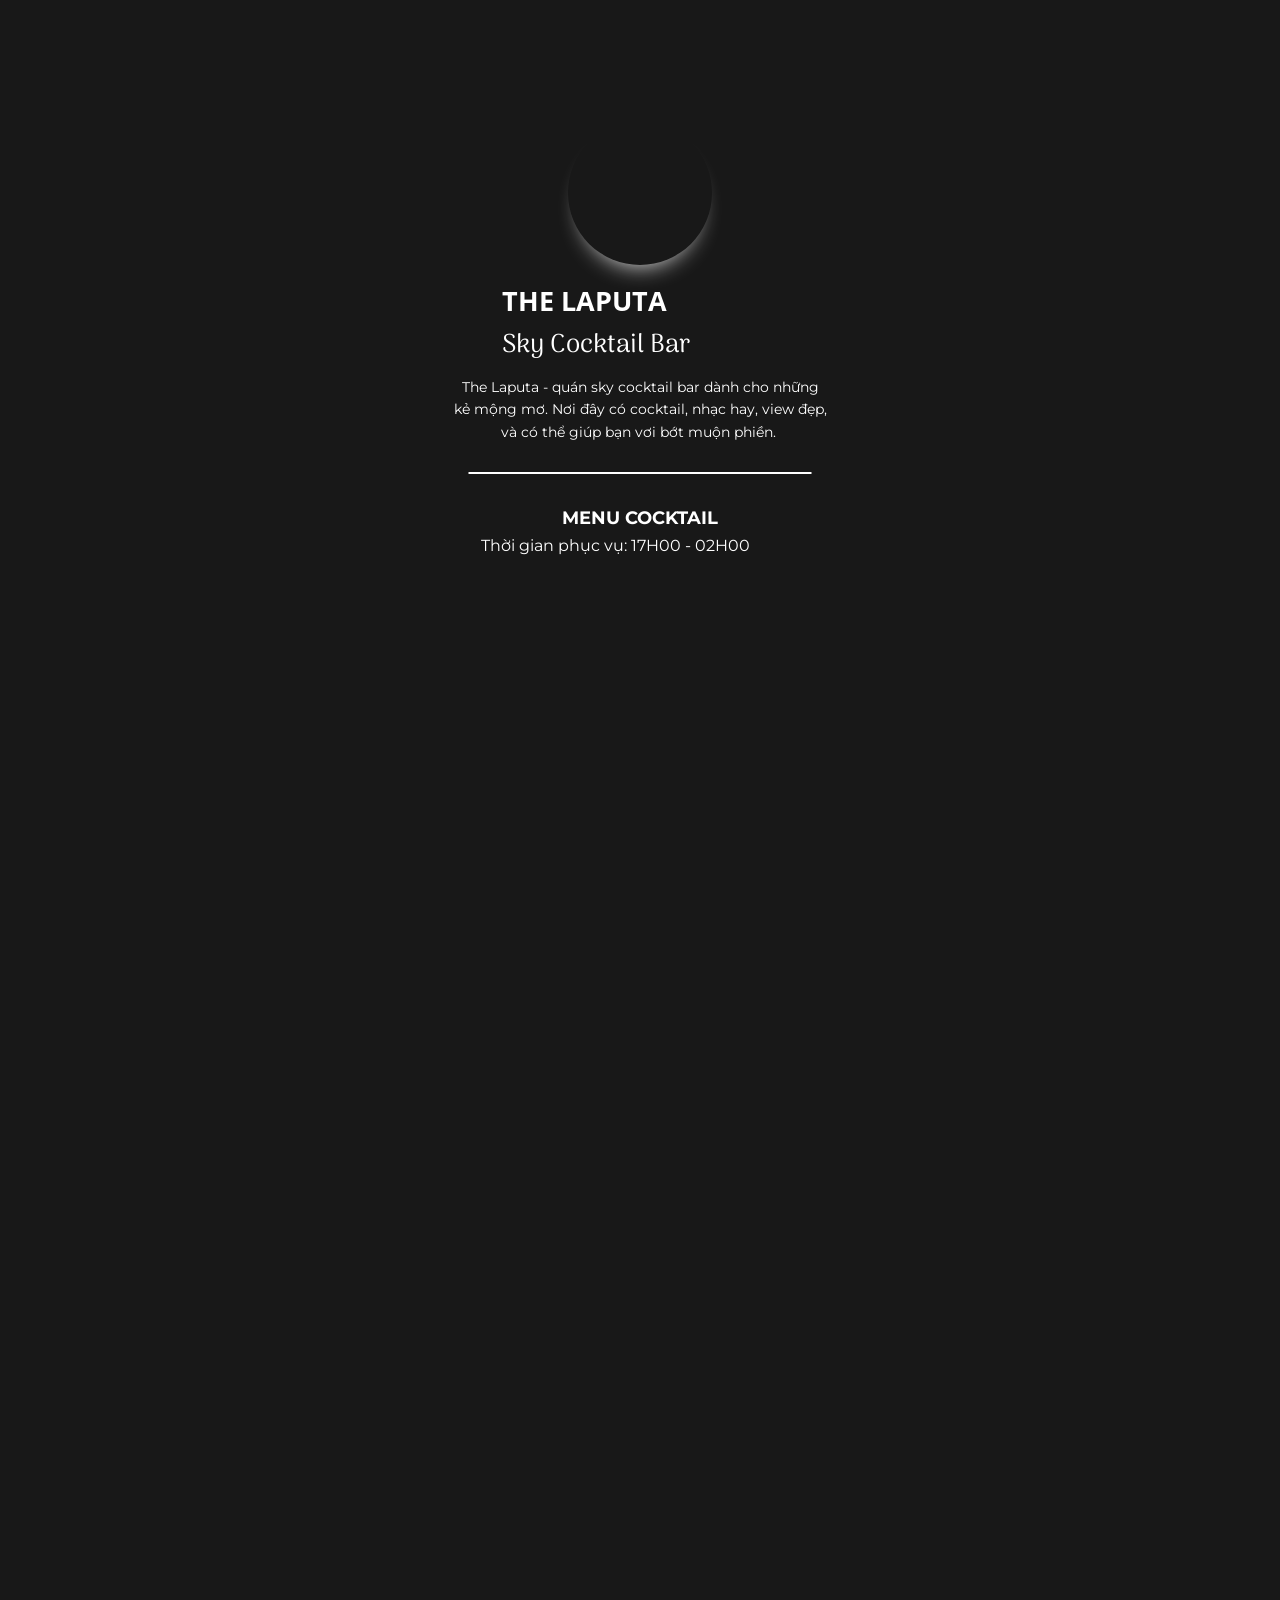
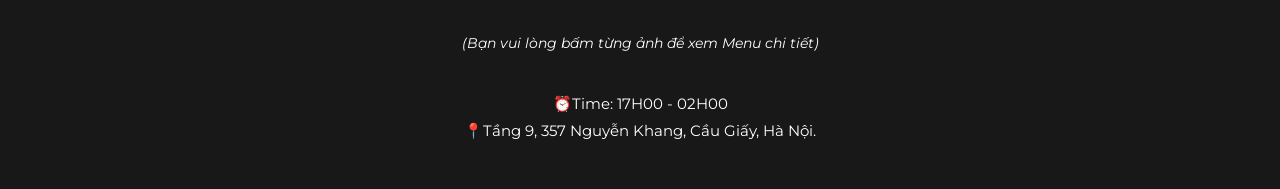
==== commit f996045a: "full" ====
--- a/index.html
+++ b/index.html
@@ -980,111 +980,6 @@
 
         body {
             font-family: "Open Sans", sans-serif
-        }
-
-        @media (min-width: 768px) {
-            body {
-                background: radial-gradient(circle at top, #242424 0%, #000000 100%);
-                background-attachment: fixed;
-                min-height: 100vh;
-                position: relative;
-                overflow-x: hidden;
-                margin: 0;
-                padding: 0;
-            }
-
-            body::before {
-                content: "";
-                position: fixed;
-                top: 0;
-                left: 0;
-                width: 100%;
-                height: 100%;
-                background-image:
-                    radial-gradient(white, rgba(255, 255, 255, .2) 2px, transparent 40px),
-                    radial-gradient(white, rgba(255, 255, 255, .15) 1px, transparent 30px),
-                    radial-gradient(white, rgba(255, 255, 255, .1) 2px, transparent 40px);
-                background-size: 550px 550px, 350px 350px, 250px 250px;
-                background-position: 0 0, 40px 60px, 130px 270px;
-                opacity: 0.15;
-                pointer-events: none;
-                z-index: 0;
-            }
-
-            .ladi-wraper {
-                width: 100%;
-                max-width: 100%;
-                box-shadow: none;
-                border: none;
-                border-radius: 0;
-                background-color: transparent;
-                height: auto;
-                max-height: none;
-                overflow-y: visible;
-                display: block;
-                z-index: 1;
-            }
-
-            .ladi-section {
-                width: 100% !important;
-                display: flex;
-                justify-content: center;
-                border-bottom: 1px solid rgba(255, 255, 255, 0.03);
-            }
-
-            .ladi-container {
-                width: 960px;
-                flex-shrink: 0;
-                position: relative;
-                margin: 0 auto;
-            }
-
-            /* Widening main visuals */
-            #GROUP10,
-            #IMAGE1,
-            #GALLERY3 {
-                width: 960px !important;
-            }
-
-            #IMAGE1>.ladi-image>.ladi-image-background,
-            #GROUP10>.ladi-image>.ladi-image-background {
-                width: 960px !important;
-                left: 0 !important;
-            }
-
-            /* Centering branding, text, groups, and lines */
-            #IMAGE2,
-            #HEADLINE3,
-            #HEADLINE4,
-            #HEADLINE5,
-            #HEADLINE37,
-            #HEADLINE38,
-            #PARAGRAPH1,
-            #PARAGRAPH4,
-            #PARAGRAPH8,
-            #GROUP32,
-            #LINE3 {
-                left: 50% !important;
-                transform: translateX(-50%) !important;
-            }
-
-            /* Aligning verified icon correctly next to the title */
-            #GROUP3 {
-                left: calc(50% + 100px) !important;
-                transform: none !important;
-                top: 284.5px !important;
-            }
-
-            /* Adjusting logo hover since we added transform */
-            #IMAGE2:hover {
-                transform: translateX(-50%) scale(1.05) !important;
-            }
-
-            /* Premium Desktop Enhancements */
-            .ladi-section-background {
-                width: 100% !important;
-                left: 0 !important;
-            }
         }
     </style>
     <style id="style_element" type="text/css">
@@ -1753,6 +1648,167 @@
         "a": "paragraph"
     }
 }</script>
+    <style type="text/css">
+        /* Global Badge Removal */
+        .ladipage_flow_badge,
+        .ladi-branding,
+        #ladipage_flow_badge,
+        [class*="badge"] {
+            display: none !important;
+            visibility: hidden !important;
+            opacity: 0 !important;
+            pointer-events: none !important;
+        }
+
+        /* Desktop Layout Fixes */
+        @media (min-width: 768px) {
+            .ladi-wraper {
+                width: 100%;
+                max-width: 100%;
+                display: block;
+            }
+
+            .ladi-section,
+            #SECTION4 {
+                width: 100% !important;
+                max-width: 100vw !important;
+                display: flex !important;
+                justify-content: center !important;
+                left: 0 !important;
+            }
+
+            .ladi-container {
+                width: 960px;
+                margin: 0 auto;
+                position: relative;
+            }
+
+            /* Centering Core Branding & Menu Elements */
+            #IMAGE2,
+            #HEADLINE4,
+            #HEADLINE3,
+            #HEADLINE5,
+            #PARAGRAPH1,
+            #PARAGRAPH4,
+            #PARAGRAPH8,
+            #GROUP32,
+            #LINE3,
+            #HEADLINE37,
+            #HEADLINE38 {
+                left: 50% !important;
+                right: auto !important;
+                transform: translateX(-50%) !important;
+                position: absolute !important;
+            }
+
+            /* Specific widening for main visuals to fit 960px column */
+            #GROUP10,
+            #IMAGE1,
+            #GALLERY3 {
+                width: 960px !important;
+                left: 0 !important;
+            }
+
+            #IMAGE1>.ladi-image>.ladi-image-background,
+            #GROUP10>.ladi-image>.ladi-image-background {
+                width: 100% !important;
+                left: 0 !important;
+            }
+
+            /* Verified icon relative to centered title */
+            #GROUP3 {
+                left: calc(50% + 100px) !important;
+                transform: none !important;
+                top: 284.5px !important;
+            }
+
+            /* Logo hover consistency */
+            #IMAGE2:hover {
+                transform: translateX(-50%) scale(1.05) !important;
+            }
+        }
+    </style>
+    <style type="text/css">
+        /* Global Badge Removal */
+        .ladipage_flow_badge,
+        .ladi-branding,
+        #ladipage_flow_badge,
+        [class*="badge"],
+        .ladi-branding {
+            display: none !important;
+            visibility: hidden !important;
+            opacity: 0 !important;
+            pointer-events: none !important;
+        }
+
+        /* Desktop Layout & Centering Stabilized Overrides */
+        @media (min-width: 768px) {
+            body {
+                background: radial-gradient(circle at top, #242424 0%, #000000 100%) !important;
+                background-attachment: fixed !important;
+            }
+
+            .ladi-wraper {
+                width: 100% !important;
+                max-width: 100% !important;
+                display: block !important;
+            }
+
+            .ladi-section,
+            #SECTION4 {
+                width: 100% !important;
+                max-width: 100vw !important;
+                display: flex !important;
+                justify-content: center !important;
+                left: 0 !important;
+            }
+
+            .ladi-container {
+                width: 960px !important;
+                margin: 0 auto !important;
+                position: relative !important;
+            }
+
+            /* Centering Branding & Menu Elements Across Full Viewport */
+            #IMAGE2,
+            #HEADLINE4,
+            #HEADLINE3,
+            #HEADLINE5,
+            #PARAGRAPH1,
+            #PARAGRAPH4,
+            #PARAGRAPH8,
+            #GROUP32,
+            #LINE3,
+            #HEADLINE37,
+            #HEADLINE38 {
+                left: 50% !important;
+                right: auto !important;
+                transform: translateX(-50%) !important;
+                position: absolute !important;
+            }
+
+            /* Widen Cover/Gallery to fit 960px */
+            #GROUP10,
+            #IMAGE1,
+            #GALLERY3 {
+                width: 960px !important;
+                left: 0 !important;
+            }
+
+            /* Verified Checkmark Alignment */
+            #GROUP3 {
+                left: calc(50% + 100px) !important;
+                transform: none !important;
+                top: 284.5px !important;
+            }
+
+            /* Premium background stretch */
+            .ladi-section-background {
+                width: 100% !important;
+                left: 0 !important;
+            }
+        }
+    </style>
     <script id="script_ladipage_run" type="text/javascript">
         (function () { var run = function () { if (typeof window.LadiPageScript == "undefined" || typeof window.ladi == "undefined" || window.ladi == undefined) { setTimeout(run, 100); return; } window.LadiPageApp = window.LadiPageApp || new window.LadiPageAppV2(); window.LadiPageScript.runtime.ladipage_id = '6532310662539e001289fbf9'; window.LadiPageScript.runtime.publish_platform = 'LADIPAGEDNS'; window.LadiPageScript.runtime.is_mobile_only = true; window.LadiPageScript.runtime.version = '1766572470135'; window.LadiPageScript.runtime.cdn_url = 'https://w.ladicdn.com/v5/source/'; window.LadiPageScript.runtime.DOMAIN_SET_COOKIE = ["thelaputa.vn"]; window.LadiPageScript.runtime.DOMAIN_FREE = ["preview.ldpdemo.com", "ldp.page"]; window.LadiPageScript.runtime.bodyFontSize = 12; window.LadiPageScript.runtime.store_id = ""; window.LadiPageScript.runtime.store_ladiuid = "5c8b2b6c039c0e4c10d3b06c"; window.LadiPageScript.runtime.time_zone = 7; window.LadiPageScript.runtime.currency = "VND"; window.LadiPageScript.runtime.convert_replace_str = true; window.LadiPageScript.runtime.desktop_width = 960; window.LadiPageScript.runtime.mobile_width = 420; window.LadiPageScript.runtime.tracking_button_click = true; window.LadiPageScript.runtime.publish_time = 1766734936750; window.LadiPageScript.runtime.lang = "vi"; window.LadiPageScript.run(true); window.LadiPageScript.runEventScroll(); }; run(); })();
     </script>
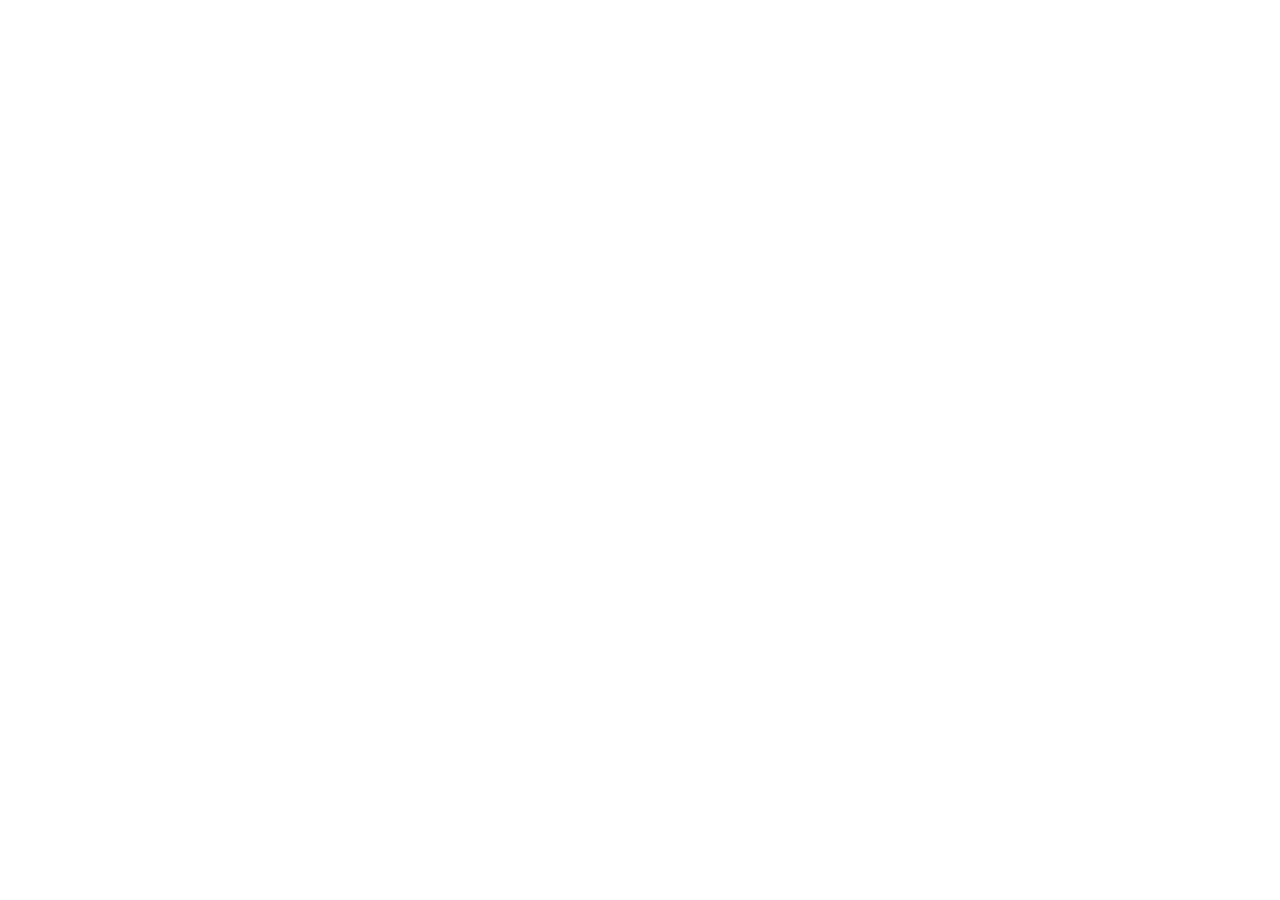
==== commit b24952fb: "full" ====
--- a/index.html
+++ b/index.html
@@ -2,1816 +2,24 @@
 <html lang="vi">
 
 <head>
-    <meta charset="UTF-8">
-    <title>The Laputa - Sky Pub &#38; Chill</title>
-    <meta http-equiv="Cache-Control" content="no-cache">
-    <meta http-equiv="X-UA-Compatible" content="IE=edge">
-    <meta http-equiv="Expires" content="-1">
+    <meta charset="UTF-8" />
+    <meta name="viewport" content="width=device-width, initial-scale=1.0" />
+    <title>The Laputa - Sky Pub & Chill</title>
     <meta name="keywords"
         content="The Laputa, quán pub cầu giấy, cocktail bar, sky pub, quán pub hà nội, quán cocktail bar hà nội, cocktail cầu giấy, quán pub the laputa, the laputa cầu giấy">
     <meta name="description" content="The Laputa - một quán sky pub tại Cầu Giấy - nơi dành cho những kẻ mộng mơ">
-    <meta name='viewport' content='width=device-width, initial-scale=1' />
-    <script type='text/javascript'>
-        window.ladi_viewport = function (b) {
-            var a = document; b = b ? b : 'innerWidth'; var c = window[b];
-            var isMobile = (typeof window.orientation !== "undefined") || (navigator.userAgent.indexOf('IEMobile') !== -1) || (window.innerWidth <= 768);
-            var d = true;
-            if (typeof window.ladi_is_desktop == "undefined" || window.ladi_is_desktop == undefined) { window.ladi_is_desktop = !d; }
-            var e = 960; var f = 420; var g = '';
-            if (!d) { g = "width=" + e + ",user-scalable=no,initial-scale=1.0"; }
-            else {
-                var h = 1; var i = f;
-                if (isMobile && i != c) { h = c / i; }
-                if (!isMobile) {
-                    g = "width=device-width, initial-scale=1.0";
-                } else {
-                    g = "width=" + i + ",user-scalable=no,initial-scale=" + h + ",minimum-scale=" + h + ",maximum-scale=" + h;
-                }
-            }
-            var j = a.getElementById("viewport");
-            if (!j) { j = a.createElement("meta"); j.id = "viewport"; j.name = "viewport"; a.head.appendChild(j); }
-            j.setAttribute("content", g);
-        };
-        window.ladi_viewport();
-        window.ladi_fbq_data = []; window.ladi_fbq = function () { window.ladi_fbq_data.push(arguments); }; window.ladi_ttq_data = []; window.ladi_ttq = function () { window.ladi_ttq_data.push(arguments); };
-    </script>
-    <link rel="canonical" href="https://www.thelaputa.vn/menu" />
-    <meta property="og:url" content="https://www.thelaputa.vn/menu" />
-    <meta property="og:title" content="The Laputa - Sky Pub &#38; Chill" />
-    <meta property="og:type" content="website" />
-    <meta property="og:image"
-        content="https://static.ladipage.net/5c8b2b6c039c0e4c10d3b06c/364760127_157954017325613_3943529279024056091_n-20231008150052-7xo0l.jpg">
-    <meta property="og:description"
-        content="The Laputa - một quán sky pub tại Cầu Giấy - nơi dành cho những kẻ mộng mơ" />
-    <meta name="format-detection" content="telephone=no" />
     <link rel="icon" type="image/x-icon"
         href="https://static.ladipage.net/5c8b2b6c039c0e4c10d3b06c/355680542_124654517322230_7065583798754342845_n-20231008144604-6qphx.jpg" />
-    <link rel="shortcut icon"
-        href="https://static.ladipage.net/5c8b2b6c039c0e4c10d3b06c/355680542_124654517322230_7065583798754342845_n-20231008144604-6qphx.jpg" />
-    <link rel="apple-touch-icon"
-        href="https://static.ladipage.net/5c8b2b6c039c0e4c10d3b06c/355680542_124654517322230_7065583798754342845_n-20231008144604-6qphx.jpg" />
-    <link rel="apple-touch-icon-precomposed"
-        href="https://static.ladipage.net/5c8b2b6c039c0e4c10d3b06c/355680542_124654517322230_7065583798754342845_n-20231008144604-6qphx.jpg" />
-    <meta name="msapplication-TileImage"
-        content="https://static.ladipage.net/5c8b2b6c039c0e4c10d3b06c/355680542_124654517322230_7065583798754342845_n-20231008144604-6qphx.jpg" />
-    <meta name="revisit-after" content="days" />
-    <link rel="dns-prefetch">
-    <link rel="preconnect" href="https://fonts.googleapis.com/" crossorigin>
+    <link rel="preconnect" href="https://fonts.googleapis.com/">
     <link rel="preconnect" href="https://fonts.gstatic.com/" crossorigin>
-    <link rel="preconnect" href="https://w.ladicdn.com/" crossorigin>
-    <link rel="preconnect" href="https://s.ladicdn.com/" crossorigin>
-    <link rel="preconnect" href="https://api1.ldpform.com/" crossorigin>
-    <link rel="preconnect" href="https://a.ladipage.com/" crossorigin>
-    <link rel="preconnect" href="https://api.sales.ldpform.net/" crossorigin>
-    <link rel="preload"
+    <link
         href="https://fonts.googleapis.com/css2?family=Open+Sans:wght@400;700&family=Arima:wght@400;700&family=Montserrat:wght@400;700&display=swap"
-        as="style" onload="this.onload = null; this.rel = 'stylesheet';">
-    <link rel="preload" href="https://w.ladicdn.com/v5/source/ladipagev3.min.js?v=1766572470135" as="script">
-    <style id="style_ladi" type="text/css">
-        a,
-        abbr,
-        acronym,
-        address,
-        applet,
-        article,
-        aside,
-        audio,
-        b,
-        big,
-        blockquote,
-        body,
-        button,
-        canvas,
-        caption,
-        center,
-        cite,
-        code,
-        dd,
-        del,
-        details,
-        dfn,
-        div,
-        dl,
-        dt,
-        em,
-        embed,
-        fieldset,
-        figcaption,
-        figure,
-        footer,
-        form,
-        h1,
-        h2,
-        h3,
-        h4,
-        h5,
-        h6,
-        header,
-        hgroup,
-        html,
-        i,
-        iframe,
-        img,
-        input,
-        ins,
-        kbd,
-        label,
-        legend,
-        li,
-        mark,
-        menu,
-        nav,
-        object,
-        ol,
-        output,
-        p,
-        pre,
-        q,
-        ruby,
-        s,
-        samp,
-        section,
-        select,
-        small,
-        span,
-        strike,
-        strong,
-        sub,
-        summary,
-        sup,
-        table,
-        tbody,
-        td,
-        textarea,
-        tfoot,
-        th,
-        thead,
-        time,
-        tr,
-        tt,
-        u,
-        ul,
-        var,
-        video {
-            margin: 0;
-            padding: 0;
-            border: 0;
-            outline: 0;
-            font-size: 100%;
-            font: inherit;
-            vertical-align: baseline;
-            box-sizing: border-box;
-            -webkit-font-smoothing: antialiased;
-            -moz-osx-font-smoothing: grayscale
-        }
-
-        article,
-        aside,
-        details,
-        figcaption,
-        figure,
-        footer,
-        header,
-        hgroup,
-        menu,
-        nav,
-        section {
-            display: block
-        }
-
-        body {
-            line-height: 1
-        }
-
-        a {
-            text-decoration: none
-        }
-
-        ol,
-        ul {
-            list-style: none
-        }
-
-        blockquote,
-        q {
-            quotes: none
-        }
-
-        blockquote:after,
-        blockquote:before,
-        q:after,
-        q:before {
-            content: '';
-            content: none
-        }
-
-        table {
-            border-collapse: collapse;
-            border-spacing: 0
-        }
-
-        .ladi-loading {
-            z-index: 900000000000;
-            position: fixed;
-            width: 100%;
-            height: 100%;
-            top: 0;
-            left: 0;
-            background-color: rgba(0, 0, 0, .1)
-        }
-
-        .ladi-loading .loading {
-            width: 80px;
-            height: 80px;
-            top: 0;
-            left: 0;
-            bottom: 0;
-            right: 0;
-            margin: auto;
-            overflow: hidden;
-            position: absolute
-        }
-
-        .ladi-loading .loading div {
-            position: absolute;
-            width: 6px;
-            height: 6px;
-            background: #fff;
-            border-radius: 50%;
-            animation: ladi-loading 1.2s linear infinite
-        }
-
-        .ladi-loading .loading div:nth-child(1) {
-            animation-delay: 0s;
-            top: 37px;
-            left: 66px
-        }
-
-        .ladi-loading .loading div:nth-child(2) {
-            animation-delay: -.1s;
-            top: 22px;
-            left: 62px
-        }
-
-        .ladi-loading .loading div:nth-child(3) {
-            animation-delay: -.2s;
-            top: 11px;
-            left: 52px
-        }
-
-        .ladi-loading .loading div:nth-child(4) {
-            animation-delay: -.3s;
-            top: 7px;
-            left: 37px
-        }
-
-        .ladi-loading .loading div:nth-child(5) {
-            animation-delay: -.4s;
-            top: 11px;
-            left: 22px
-        }
-
-        .ladi-loading .loading div:nth-child(6) {
-            animation-delay: -.5s;
-            top: 22px;
-            left: 11px
-        }
-
-        .ladi-loading .loading div:nth-child(7) {
-            animation-delay: -.6s;
-            top: 37px;
-            left: 7px
-        }
-
-        .ladi-loading .loading div:nth-child(8) {
-            animation-delay: -.7s;
-            top: 52px;
-            left: 11px
-        }
-
-        .ladi-loading .loading div:nth-child(9) {
-            animation-delay: -.8s;
-            top: 62px;
-            left: 22px
-        }
-
-        .ladi-loading .loading div:nth-child(10) {
-            animation-delay: -.9s;
-            top: 66px;
-            left: 37px
-        }
-
-        .ladi-loading .loading div:nth-child(11) {
-            animation-delay: -1s;
-            top: 62px;
-            left: 52px
-        }
-
-        .ladi-loading .loading div:nth-child(12) {
-            animation-delay: -1.1s;
-            top: 52px;
-            left: 62px
-        }
-
-        @keyframes ladi-loading {
-
-            0%,
-            100%,
-            20%,
-            80% {
-                transform: scale(1)
-            }
-
-            50% {
-                transform: scale(1.5)
-            }
-        }
-
-        .ladipage-message {
-            position: fixed;
-            width: 100%;
-            height: 100%;
-            top: 0;
-            left: 0;
-            z-index: 10000000000;
-            background: rgba(0, 0, 0, .3)
-        }
-
-        .ladipage-message .ladipage-message-box {
-            width: 400px;
-            max-width: calc(100% - 50px);
-            height: 160px;
-            border: 1px solid rgba(0, 0, 0, .3);
-            background-color: #fff;
-            position: fixed;
-            top: calc(50% - 155px);
-            left: 0;
-            right: 0;
-            margin: auto;
-            border-radius: 10px
-        }
-
-        .ladipage-message .ladipage-message-box span {
-            display: block;
-            background-color: rgba(6, 21, 40, .05);
-            color: #000;
-            padding: 12px 15px;
-            font-weight: 600;
-            font-size: 16px;
-            line-height: 16px;
-            border-top-left-radius: 10px;
-            border-top-right-radius: 10px
-        }
-
-        .ladipage-message .ladipage-message-box .ladipage-message-text {
-            display: -webkit-box;
-            font-size: 14px;
-            padding: 0 20px;
-            margin-top: 16px;
-            line-height: 20px;
-            -webkit-line-clamp: 3;
-            -webkit-box-orient: vertical;
-            overflow: hidden;
-            text-overflow: ellipsis;
-            word-break: break-word
-        }
-
-        .ladipage-message .ladipage-message-box .ladipage-message-close {
-            display: block;
-            position: absolute;
-            right: 15px;
-            bottom: 10px;
-            margin: 0 auto;
-            padding: 10px 0;
-            border: none;
-            width: 80px;
-            text-transform: uppercase;
-            text-align: center;
-            color: #000;
-            background-color: #e6e6e6;
-            border-radius: 5px;
-            text-decoration: none;
-            font-size: 14px;
-            line-height: 14px;
-            font-weight: 600;
-            cursor: pointer;
-            outline: 0
-        }
-
-        .lightbox-screen {
-            display: none;
-            position: fixed;
-            width: 100%;
-            height: 100%;
-            top: 0;
-            left: 0;
-            bottom: 0;
-            right: 0;
-            margin: auto;
-            z-index: 9000000080;
-            background: rgba(0, 0, 0, .5)
-        }
-
-        .lightbox-screen .lightbox-close {
-            position: absolute;
-            z-index: 9000000090;
-            cursor: pointer
-        }
-
-        .lightbox-screen .lightbox-hidden {
-            display: none
-        }
-
-        .lightbox-screen .lightbox-close {
-            width: 16px;
-            height: 16px;
-            margin: 10px;
-            background-repeat: no-repeat;
-            background-position: center center;
-            background-image: url("data:image/svg+xml;utf8, %3Csvg%20width%3D%2224%22%20height%3D%2224%22%20viewBox%3D%220%200%2024%2024%22%20xmlns%3D%22http%3A%2F%2Fwww.w3.org%2F2000%2Fsvg%22%20fill%3D%22%23fff%22%3E%3Cpath%20fill-rule%3D%22evenodd%22%20clip-rule%3D%22evenodd%22%20d%3D%22M23.4144%202.00015L2.00015%2023.4144L0.585938%2022.0002L22.0002%200.585938L23.4144%202.00015Z%22%3E%3C%2Fpath%3E%3Cpath%20fill-rule%3D%22evenodd%22%20clip-rule%3D%22evenodd%22%20d%3D%22M2.00015%200.585938L23.4144%2022.0002L22.0002%2023.4144L0.585938%202.00015L2.00015%200.585938Z%22%3E%3C%2Fpath%3E%3C%2Fsvg%3E")
-        }
-
-        * {
-            -webkit-tap-highlight-color: #fff0
-        }
-
-        body {
-            font-size: 12px;
-            -ms-text-size-adjust: none;
-            -moz-text-size-adjust: none;
-            -o-text-size-adjust: none;
-            -webkit-text-size-adjust: none;
-            background-color: #fff
-        }
-
-        .overflow-hidden {
-            overflow: hidden
-        }
-
-        .ladi-transition {
-            transition: all 150ms linear 0s
-        }
-
-        .z-index-1 {
-            z-index: 1
-        }
-
-        .opacity-0 {
-            opacity: 0
-        }
-
-        .height-0 {
-            height: 0 !important
-        }
-
-        .pointer-events-none {
-            pointer-events: none
-        }
-
-        .transition-parent-collapse-height {
-            transition: height 150ms linear 0s
-        }
-
-        .transition-parent-collapse-top {
-            transition: top 150ms linear 0s
-        }
-
-        .transition-readmore {
-            transition: height 350ms linear 0s
-        }
-
-        .transition-collapse {
-            transition: height 150ms linear 0s
-        }
-
-        body.grab {
-            cursor: grab
-        }
-
-        .ladi-wraper {
-            width: 100%;
-            min-height: 100%;
-            overflow: hidden;
-            touch-action: manipulation
-        }
-
-        .ladi-container {
-            position: relative;
-            margin: 0 auto;
-            height: 100%
-        }
-
-        .ladi-overlay {
-            position: absolute;
-            top: 0;
-            left: 0;
-            height: 100%;
-            width: 100%;
-            pointer-events: none
-        }
-
-        .ladi-element {
-            position: absolute
-        }
-
-        @media (hover: hover) {
-            .ladi-check-hover {
-                opacity: 0;
-            }
-        }
-
-        .ladi-section {
-            margin: 0 auto;
-            position: relative;
-        }
-
-        .ladi-section[data-tab-id] {
-            display: none;
-        }
-
-        .ladi-section.selected[data-tab-id] {
-            display: block;
-        }
-
-        .ladi-section .ladi-section-background {
-            position: absolute;
-            width: 100%;
-            height: 100%;
-            top: 0;
-            left: 0;
-            pointer-events: none;
-            overflow: hidden;
-        }
-
-        .ladi-gallery {
-            position: absolute;
-            width: 100%;
-            height: 100%;
-            overflow: hidden;
-        }
-
-        .ladi-gallery .ladi-gallery-view {
-            position: absolute;
-            overflow: hidden;
-        }
-
-        .ladi-gallery .ladi-gallery-view>.ladi-gallery-view-item {
-            background-size: cover;
-            background-repeat: no-repeat;
-            background-position: center center;
-            width: 100%;
-            height: 100%;
-            position: relative;
-            display: none;
-            transition: transform 500ms ease-in-out;
-            -webkit-backface-visibility: hidden;
-            backface-visibility: hidden;
-            -webkit-perspective: 1000px;
-            perspective: 1000px;
-        }
-
-        .ladi-gallery .ladi-gallery-view>.ladi-gallery-view-item.play-video {
-            cursor: pointer;
-        }
-
-        .ladi-gallery .ladi-gallery-view>.ladi-gallery-view-item.play-video:after {
-            content: '';
-            position: absolute;
-            top: 0;
-            left: 0;
-            right: 0;
-            bottom: 0;
-            margin: auto;
-            width: 60px;
-            height: 60px;
-            background: url(https://w.ladicdn.com/source/ladipage-play.svg?v=1.0) no-repeat center center;
-            background-size: contain;
-            pointer-events: none;
-            cursor: pointer;
-        }
-
-        .ladi-gallery .ladi-gallery-view>.ladi-gallery-view-item.next,
-        .ladi-gallery .ladi-gallery-view>.ladi-gallery-view-item.selected.right {
-            left: 0;
-            transform: translate3d(100%, 0, 0);
-        }
-
-        .ladi-gallery .ladi-gallery-view>.ladi-gallery-view-item.prev,
-        .ladi-gallery .ladi-gallery-view>.ladi-gallery-view-item.selected.left {
-            left: 0;
-            transform: translate3d(-100%, 0, 0);
-        }
-
-        .ladi-gallery .ladi-gallery-view>.ladi-gallery-view-item.next.left,
-        .ladi-gallery .ladi-gallery-view>.ladi-gallery-view-item.prev.right,
-        .ladi-gallery .ladi-gallery-view>.ladi-gallery-view-item.selected {
-            left: 0;
-            transform: translate3d(0, 0, 0);
-        }
-
-        .ladi-gallery .ladi-gallery-view>.selected,
-        .ladi-gallery .ladi-gallery-view>.next,
-        .ladi-gallery .ladi-gallery-view>.prev {
-            display: block;
-        }
-
-        .ladi-gallery .ladi-gallery-view>.selected {
-            left: 0;
-        }
-
-        .ladi-gallery .ladi-gallery-view>.next,
-        .ladi-gallery .ladi-gallery-view>.prev {
-            position: absolute;
-            top: 0;
-            width: 100%;
-        }
-
-        .ladi-gallery .ladi-gallery-view>.next {
-            left: 100%;
-        }
-
-        .ladi-gallery .ladi-gallery-view>.prev {
-            left: -100%;
-        }
-
-        .ladi-gallery .ladi-gallery-view>.next.left,
-        .ladi-gallery .ladi-gallery-view>.prev.right {
-            left: 0;
-        }
-
-        .ladi-gallery .ladi-gallery-view>.selected.left {
-            left: -100%;
-        }
-
-        .ladi-gallery .ladi-gallery-view>.selected.right {
-            left: 100%;
-        }
-
-        .ladi-gallery .ladi-gallery-control {
-            position: absolute;
-            overflow: hidden;
-        }
-
-        .ladi-gallery .ladi-gallery-view .ladi-gallery-view-arrow {
-            position: absolute;
-            top: calc(50% - (33px) / 2);
-            cursor: pointer;
-            z-index: 90000040;
-        }
-
-        .ladi-gallery .ladi-gallery-view .ladi-gallery-view-arrow-left {
-            left: 5px;
-            transform: rotateY(180deg);
-            -webkit-transform: rotateY(180deg);
-        }
-
-        .ladi-gallery .ladi-gallery-view .ladi-gallery-view-arrow-right {
-            right: 5px;
-        }
-
-        .ladi-gallery .ladi-gallery-control .ladi-gallery-control-arrow {
-            position: absolute;
-            cursor: pointer;
-            z-index: 90000040;
-        }
-
-        .ladi-gallery .ladi-gallery-control .ladi-gallery-control-box {
-            position: relative;
-        }
-
-        .ladi-gallery .ladi-gallery-control .ladi-gallery-control-box .ladi-gallery-control-item {
-            background-size: cover;
-            background-repeat: no-repeat;
-            background-position: center center;
-            float: left;
-            position: relative;
-            cursor: pointer;
-            filter: invert(15%);
-        }
-
-        .ladi-gallery .ladi-gallery-control .ladi-gallery-control-box .ladi-gallery-control-item.play-video:after {
-            content: '';
-            position: absolute;
-            top: 0;
-            left: 0;
-            right: 0;
-            bottom: 0;
-            margin: auto;
-            width: 30px;
-            height: 30px;
-            background: url(https://w.ladicdn.com/source/ladipage-play.svg?v=1.0) no-repeat center center;
-            background-size: contain;
-            pointer-events: none;
-            cursor: pointer;
-        }
-
-        .ladi-gallery .ladi-gallery-control .ladi-gallery-control-box .ladi-gallery-control-item:hover {
-            filter: none;
-        }
-
-        .ladi-gallery .ladi-gallery-control .ladi-gallery-control-box .ladi-gallery-control-item.selected {
-            filter: none;
-        }
-
-        .ladi-gallery .ladi-gallery-control .ladi-gallery-control-box .ladi-gallery-control-item:last-child {
-            margin-right: 0 !important;
-            margin-bottom: 0 !important;
-            ;
-        }
-
-        .ladi-gallery .ladi-gallery-view .ladi-gallery-view-arrow,
-        .ladi-gallery .ladi-gallery-control .ladi-gallery-control-arrow {
-            width: 33px;
-            height: 33px;
-            background-repeat: no-repeat;
-            background-position: center center;
-            background-image: url("data:image/svg+xml;utf8, %3Csvg%20width%3D%2224%22%20height%3D%2224%22%20viewBox%3D%220%200%2024%2024%22%20xmlns%3D%22http%3A%2F%2Fwww.w3.org%2F2000%2Fsvg%22%20fill%3D%22%23000%22%3E%3Cpath%20fill-rule%3D%22evenodd%22%20clip-rule%3D%22evenodd%22%20d%3D%22M7.00015%200.585938L18.4144%2012.0002L7.00015%2023.4144L5.58594%2022.0002L15.5859%2012.0002L5.58594%202.00015L7.00015%200.585938Z%22%3E%3C%2Fpath%3E%3C%2Fsvg%3E");
-        }
-
-        .ladi-gallery.ladi-gallery-bottom .ladi-gallery-view {
-            top: 0;
-            width: 100%;
-        }
-
-        .ladi-gallery.ladi-gallery-bottom .ladi-gallery-control {
-            width: 100%;
-            bottom: 0;
-        }
-
-        .ladi-gallery.ladi-gallery-bottom .ladi-gallery-control .ladi-gallery-control-arrow {
-            top: calc(50% - (33px) / 2);
-        }
-
-        .ladi-gallery.ladi-gallery-bottom .ladi-gallery-control .ladi-gallery-control-arrow-left {
-            left: 0px;
-            transform: rotateY(180deg) scale(0.6);
-            -webkit-transform: rotateY(180deg) scale(0.6);
-        }
-
-        .ladi-gallery.ladi-gallery-bottom .ladi-gallery-control .ladi-gallery-control-arrow-right {
-            right: 0px;
-            transform: scale(0.6);
-            -webkit-transform: scale(0.6);
-        }
-
-        .ladi-gallery.ladi-gallery-bottom .ladi-gallery-control .ladi-gallery-control-box {
-            display: -webkit-inline-flex;
-            display: inline-flex;
-            left: 0;
-            transition: left 150ms ease-in-out;
-        }
-
-        .ladi-box {
-            position: absolute;
-            width: 100%;
-            height: 100%;
-            overflow: hidden;
-        }
-
-        .ladi-group {
-            position: absolute;
-            width: 100%;
-            height: 100%;
-        }
-
-        .ladi-shape {
-            position: absolute;
-            width: 100%;
-            height: 100%;
-            pointer-events: none;
-        }
-
-        .ladi-shape .ladi-cart-number {
-            position: absolute;
-            top: -2px;
-            right: -7px;
-            background: #f36e36;
-            text-align: center;
-            width: 18px;
-            height: 18px;
-            line-height: 18px;
-            font-size: 12px;
-            font-weight: bold;
-            color: #fff;
-            border-radius: 100%;
-        }
-
-        .ladi-image {
-            position: absolute;
-            width: 100%;
-            height: 100%;
-            overflow: hidden;
-        }
-
-        .ladi-image .ladi-image-background {
-            background-repeat: no-repeat;
-            background-position: left top;
-            background-size: cover;
-            background-attachment: scroll;
-            background-origin: content-box;
-            position: absolute;
-            margin: 0 auto;
-            width: 100%;
-            height: 100%;
-            pointer-events: none;
-        }
-
-        .ladi-headline {
-            width: 100%;
-            display: inline-block;
-            word-break: break-word;
-            background-size: cover;
-            background-position: center center;
-        }
-
-        .ladi-headline a {
-            text-decoration: underline;
-        }
-
-        .ladi-paragraph {
-            width: 100%;
-            display: inline-block;
-            word-break: break-word;
-        }
-
-        .ladi-paragraph a {
-            text-decoration: underline;
-        }
-
-        .ladi-line {
-            position: relative;
-        }
-
-        .ladi-line .ladi-line-container {
-            border-bottom: 0 !important;
-            border-right: 0 !important;
-            width: 100%;
-            height: 100%;
-        }
-
-        a[data-action] {
-            user-select: none;
-            -webkit-user-select: none;
-            -moz-user-select: none;
-            -ms-user-select: none;
-            cursor: pointer;
-        }
-
-        a:visited {
-            color: inherit;
-        }
-
-        a:link {
-            color: inherit;
-        }
-
-        [data-opacity="0"] {
-            opacity: 0;
-        }
-
-        [data-hidden="true"] {
-            display: none;
-        }
-
-        [data-action="true"] {
-            cursor: pointer;
-        }
-
-        .ladi-hidden {
-            display: none;
-        }
-
-        .ladi-animation-hidden {
-            visibility: hidden !important;
-            opacity: 0 !important;
-        }
-
-        .element-click-selected {
-            cursor: pointer;
-        }
-
-        .is-2nd-click {
-            cursor: pointer;
-        }
-
-        .ladi-button-shape.is-2nd-click,
-        .ladi-accordion-shape.is-2nd-click {
-            z-index: 3;
-        }
-
-        .backdrop-popup {
-            display: none;
-            position: fixed;
-            top: 0;
-            left: 0;
-            right: 0;
-            bottom: 0;
-            z-index: 90000060;
-        }
-
-        .backdrop-dropbox {
-            display: none;
-            position: fixed;
-            top: 0;
-            left: 0;
-            right: 0;
-            bottom: 0;
-            z-index: 90000040;
-        }
-
-        .ladi-lazyload {
-            background-image: none !important;
-        }
-
-        .ladi-list-paragraph ul li.ladi-lazyload:before {
-            background-image: none !important;
-        }
-
-        .ladi-element.ladi-auto-scroll {
-            overflow-x: auto;
-            overflow-y: hidden;
-            width: 100% !important;
-            left: 0 !important;
-            -webkit-overflow-scrolling: touch;
-        }
-
-        [data-hint]:not([data-timeout-id-copied]):before,
-        [data-hint]:not([data-timeout-id-copied]):after {
-            display: none !important;
-        }
-
-        .ladi-section.ladi-auto-scroll {
-            overflow-x: auto;
-            overflow-y: hidden;
-            -webkit-overflow-scrolling: touch;
-        }
-
-        .ladi-gallery .ladi-gallery-view>.ladi-gallery-view-item {
-            transition: transform 300ms ease-in-out;
-        }
-    </style>
-    <style type="text/css" id="style_animation">
-        @media (min-width: 768px) {
-            #GROUP3 {
-                opacity: 0 !important;
-                pointer-events: none !important;
-            }
-        }
-
-        @media (max-width: 767px) {
-            #GROUP3 {
-                opacity: 0 !important;
-                pointer-events: none !important;
-            }
-        }
-    </style>
-    <style id="style_page" type="text/css">
-        body {
-            direction: ltr;
-            background-color: #181818
-        }
-
-        .ladi-wraper {
-            margin: 0 auto;
-            width: 100%;
-            max-width: 420px;
-            transition: all 0.3s ease;
-        }
-
-        body {
-            font-family: "Open Sans", sans-serif
-        }
-    </style>
-    <style id="style_element" type="text/css">
-        #SECTION4 {
-            height: 1789.11px;
-        }
-
-        #SECTION4>.ladi-section-background {
-            background-color: rgb(24, 24, 24);
-        }
-
-        #GROUP10 {
-            width: 420px;
-            height: 263.5px;
-            top: 1.3px;
-            left: 0px;
-        }
-
-        #IMAGE1 {
-            width: 420px;
-            height: 189.781px;
-        }
-
-        #IMAGE1,
-        #BOX1,
-        #HEADLINE37 {
-            top: 0px;
-            left: 0px;
-        }
-
-        #IMAGE1>.ladi-image>.ladi-image-background {
-            width: 420px;
-            height: 315.315px;
-            top: -56px;
-            left: 0px;
-            background-image: url("https://w.ladicdn.com/s750x650/5c8b2b6c039c0e4c10d3b06c/364760127_157954017325613_3943529279024056091_n-20231008150052-7xo0l.jpg");
-        }
-
-        #IMAGE2 {
-            width: 144px;
-            height: 144px;
-            top: 119.5px;
-            left: 138px;
-        }
-
-        #IMAGE2>.ladi-image>.ladi-image-background {
-            width: 145.18px;
-            height: 145.18px;
-            top: -0.036354px;
-            left: 0px;
-            background-image: url("https://w.ladicdn.com/s450x450/5c8b2b6c039c0e4c10d3b06c/355680542_124654517322230_7065583798754342845_n-20231008144604-6qphx.jpg");
-        }
-
-        #IMAGE2>.ladi-image {
-            border-width: 2px;
-            border-radius: 99px;
-            border-color: rgb(255, 255, 255);
-            box-shadow: rgb(255, 255, 255) 0px 15px 25px -16px;
-        }
-
-        #IMAGE2:hover>.ladi-image,
-        #HEADLINE3>.ladi-headline:hover,
-        #PARAGRAPH1>.ladi-paragraph:hover,
-        #HEADLINE5>.ladi-headline:hover,
-        #HEADLINE4>.ladi-headline:hover,
-        #BOX1>.ladi-box:hover,
-        #SHAPE1:hover>.ladi-shape,
-        #PARAGRAPH4>.ladi-paragraph:hover,
-        #PARAGRAPH8>.ladi-paragraph:hover {
-            opacity: 1;
-        }
-
-        #HEADLINE3 {
-            width: 185px;
-            top: 288.55px;
-            left: 125.75px;
-        }
-
-        #HEADLINE3>.ladi-headline {
-            font-size: 14px;
-            line-height: 1.6;
-            color: rgb(7, 161, 206);
-            text-align: center;
-        }
-
-        #PARAGRAPH1 {
-            width: 375px;
-            top: 376.05px;
-            left: 23.75px;
-        }
-
-        #PARAGRAPH1>.ladi-paragraph {
-            font-family: Montserrat, sans-serif;
-            font-size: 14px;
-            line-height: 1.6;
-            color: rgb(255, 255, 255);
-            text-align: center;
-        }
-
-        #HEADLINE5,
-        #HEADLINE4 {
-            width: 276px;
-        }
-
-        #HEADLINE5 {
-            top: 327.55px;
-            left: 118.25px;
-        }
-
-        #HEADLINE5>.ladi-headline {
-            font-family: Arima, cursive;
-            font-size: 26px;
-            line-height: 1.4;
-            color: rgb(255, 255, 255);
-            text-align: left;
-        }
-
-        #HEADLINE4 {
-            top: 281.55px;
-            left: 103.75px;
-        }
-
-        #HEADLINE4>.ladi-headline {
-            font-size: 27px;
-            font-weight: bold;
-            line-height: 1.4;
-            color: rgb(255, 255, 255);
-            text-align: left;
-        }
-
-        #GROUP3,
-        #BOX1 {
-            width: 30.134px;
-            height: 30.134px;
-        }
-
-        #GROUP3 {
-            top: 284.483px;
-            left: 282.617px;
-        }
-
-        #GROUP3.ladi-animation>.ladi-group {
-            animation-name: bounceIn;
-            animation-delay: 1s;
-            animation-duration: 1s;
-            animation-iteration-count: 1;
-        }
-
-        #BOX1>.ladi-box {
-            border-width: 3px;
-            border-radius: 99px;
-            border-style: solid;
-            border-color: rgb(255, 255, 255);
-            background-color: rgb(0, 198, 255);
-            box-shadow: rgba(7, 105, 114, 0.2) 0px 15px 20px -10px;
-        }
-
-        #SHAPE1 {
-            width: 18.0803px;
-            height: 18.0803px;
-            top: 6.0268px;
-            left: 6.0268px;
-        }
-
-        #SHAPE1 svg:last-child {
-            fill: rgb(255, 255, 255);
-        }
-
-        #PARAGRAPH4 {
-            width: 356px;
-            top: 1690.05px;
-            left: 28px;
-        }
-
-        #PARAGRAPH4>.ladi-paragraph {
-            font-family: Montserrat, sans-serif;
-            font-size: 15px;
-            line-height: 1.8;
-            color: rgb(255, 255, 255);
-            text-align: center;
-        }
-
-        #GALLERY3 {
-            width: 420px;
-            height: 1014.65px;
-            top: 586.22px;
-            left: 0px;
-        }
-
-        #GALLERY3>.ladi-gallery>.ladi-gallery-view {
-            height: calc(100% - 90px);
-        }
-
-        #GALLERY3>.ladi-gallery>.ladi-gallery-control {
-            height: 80px;
-        }
-
-        #GALLERY3>.ladi-gallery>.ladi-gallery-control>.ladi-gallery-control-box>.ladi-gallery-control-item {
-            width: 80px;
-            height: 80px;
-            margin-right: 10px;
-        }
-
-        #GALLERY3 .ladi-gallery .ladi-gallery-view-item[data-index="0"] {
-            background-image: url("https://w.ladicdn.com/s750x1350/5c8b2b6c039c0e4c10d3b06c/1-1-20240930032447-ckqjs.png");
-        }
-
-        #GALLERY3 .ladi-gallery .ladi-gallery-control-item[data-index="0"] {
-            background-image: url("https://w.ladicdn.com/s400x400/5c8b2b6c039c0e4c10d3b06c/1-1-20240930032447-ckqjs.png");
-        }
-
-        #GALLERY3 .ladi-gallery .ladi-gallery-view-item[data-index="1"] {
-            background-image: url("https://w.ladicdn.com/s750x1350/5c8b2b6c039c0e4c10d3b06c/2-20240930032447-1qpps.png");
-        }
-
-        #GALLERY3 .ladi-gallery .ladi-gallery-control-item[data-index="1"] {
-            background-image: url("https://w.ladicdn.com/s400x400/5c8b2b6c039c0e4c10d3b06c/2-20240930032447-1qpps.png");
-        }
-
-        #GALLERY3 .ladi-gallery .ladi-gallery-view-item[data-index="2"] {
-            background-image: url("https://w.ladicdn.com/s750x1350/5c8b2b6c039c0e4c10d3b06c/3-20240930032447-nox8w.png");
-        }
-
-        #GALLERY3 .ladi-gallery .ladi-gallery-control-item[data-index="2"] {
-            background-image: url("https://w.ladicdn.com/s400x400/5c8b2b6c039c0e4c10d3b06c/3-20240930032447-nox8w.png");
-        }
-
-        #GALLERY3 .ladi-gallery .ladi-gallery-view-item[data-index="3"] {
-            background-image: url("https://w.ladicdn.com/s750x1350/5c8b2b6c039c0e4c10d3b06c/4-20240930032447-prpgr.png");
-        }
-
-        #GALLERY3 .ladi-gallery .ladi-gallery-control-item[data-index="3"] {
-            background-image: url("https://w.ladicdn.com/s400x400/5c8b2b6c039c0e4c10d3b06c/4-20240930032447-prpgr.png");
-        }
-
-        #GALLERY3 .ladi-gallery .ladi-gallery-view-item[data-index="4"] {
-            background-image: url("https://w.ladicdn.com/s750x1350/5c8b2b6c039c0e4c10d3b06c/5-20240930032447-tgxhf.png");
-        }
-
-        #GALLERY3 .ladi-gallery .ladi-gallery-control-item[data-index="4"] {
-            background-image: url("https://w.ladicdn.com/s400x400/5c8b2b6c039c0e4c10d3b06c/5-20240930032447-tgxhf.png");
-        }
-
-        #GALLERY3 .ladi-gallery .ladi-gallery-view-item[data-index="5"] {
-            background-image: url("https://w.ladicdn.com/s750x1350/5c8b2b6c039c0e4c10d3b06c/6-20251226074057-kafdt.png");
-        }
-
-        #GALLERY3 .ladi-gallery .ladi-gallery-control-item[data-index="5"] {
-            background-image: url("https://w.ladicdn.com/s400x400/5c8b2b6c039c0e4c10d3b06c/6-20251226074057-kafdt.png");
-        }
-
-        #GALLERY3 .ladi-gallery .ladi-gallery-view-item[data-index="6"] {
-            background-image: url("https://w.ladicdn.com/s750x1350/5c8b2b6c039c0e4c10d3b06c/8-20251226074057-xyzfu.png");
-        }
-
-        #GALLERY3 .ladi-gallery .ladi-gallery-control-item[data-index="6"] {
-            background-image: url("https://w.ladicdn.com/s400x400/5c8b2b6c039c0e4c10d3b06c/8-20251226074057-xyzfu.png");
-        }
-
-        #GALLERY3 .ladi-gallery .ladi-gallery-view-item[data-index="7"] {
-            background-image: url("https://w.ladicdn.com/s750x1350/5c8b2b6c039c0e4c10d3b06c/7-20251226074057-dxeji.png");
-        }
-
-        #GALLERY3 .ladi-gallery .ladi-gallery-control-item[data-index="7"] {
-            background-image: url("https://w.ladicdn.com/s400x400/5c8b2b6c039c0e4c10d3b06c/7-20251226074057-dxeji.png");
-        }
-
-        #GALLERY3 .ladi-gallery .ladi-gallery-view-item[data-index="8"] {
-            background-image: url("https://w.ladicdn.com/s750x1350/5c8b2b6c039c0e4c10d3b06c/9-20251226074057-fdceq.png");
-        }
-
-        #GALLERY3 .ladi-gallery .ladi-gallery-control-item[data-index="8"] {
-            background-image: url("https://w.ladicdn.com/s400x400/5c8b2b6c039c0e4c10d3b06c/9-20251226074057-fdceq.png");
-        }
-
-        #GALLERY3 .ladi-gallery .ladi-gallery-view-item[data-index="9"] {
-            background-image: url("https://w.ladicdn.com/s750x1350/5c8b2b6c039c0e4c10d3b06c/10-20251226074058-jyaap.png");
-        }
-
-        #GALLERY3 .ladi-gallery .ladi-gallery-control-item[data-index="9"] {
-            background-image: url("https://w.ladicdn.com/s400x400/5c8b2b6c039c0e4c10d3b06c/10-20251226074058-jyaap.png");
-        }
-
-        #GALLERY3 .ladi-gallery .ladi-gallery-view-item[data-index="10"] {
-            background-image: url("https://w.ladicdn.com/s750x1350/5c8b2b6c039c0e4c10d3b06c/11-20251226074058-esnj5.png");
-        }
-
-        #GALLERY3 .ladi-gallery .ladi-gallery-control-item[data-index="10"] {
-            background-image: url("https://w.ladicdn.com/s400x400/5c8b2b6c039c0e4c10d3b06c/11-20251226074058-esnj5.png");
-        }
-
-        #GALLERY3 .ladi-gallery .ladi-gallery-view-item[data-index="11"] {
-            background-image: url("https://w.ladicdn.com/s750x1350/5c8b2b6c039c0e4c10d3b06c/12-20251226074058-x50uy.png");
-        }
-
-        #GALLERY3 .ladi-gallery .ladi-gallery-control-item[data-index="11"] {
-            background-image: url("https://w.ladicdn.com/s400x400/5c8b2b6c039c0e4c10d3b06c/12-20251226074058-x50uy.png");
-        }
-
-        #GALLERY3 .ladi-gallery .ladi-gallery-view-item[data-index="12"] {
-            background-image: url("https://w.ladicdn.com/s750x1350/5c8b2b6c039c0e4c10d3b06c/13-20251226074058-dlbdd.png");
-        }
-
-        #GALLERY3 .ladi-gallery .ladi-gallery-control-item[data-index="12"] {
-            background-image: url("https://w.ladicdn.com/s400x400/5c8b2b6c039c0e4c10d3b06c/13-20251226074058-dlbdd.png");
-        }
-
-        #GALLERY3 .ladi-gallery .ladi-gallery-view-item[data-index="13"] {
-            background-image: url("https://w.ladicdn.com/s750x1350/5c8b2b6c039c0e4c10d3b06c/14-20251226074058-jhuqd.png");
-        }
-
-        #GALLERY3 .ladi-gallery .ladi-gallery-control-item[data-index="13"] {
-            background-image: url("https://w.ladicdn.com/s400x400/5c8b2b6c039c0e4c10d3b06c/14-20251226074058-jhuqd.png");
-        }
-
-        #GALLERY3 .ladi-gallery .ladi-gallery-view-item[data-index="14"] {
-            background-image: url("https://w.ladicdn.com/s750x1350/5c8b2b6c039c0e4c10d3b06c/14-20240930032455-hmnre.png");
-        }
-
-        #GALLERY3 .ladi-gallery .ladi-gallery-control-item[data-index="14"] {
-            background-image: url("https://w.ladicdn.com/s400x400/5c8b2b6c039c0e4c10d3b06c/14-20240930032455-hmnre.png");
-        }
-
-        #GALLERY3 .ladi-gallery .ladi-gallery-view-item[data-index="15"] {
-            background-image: url("https://w.ladicdn.com/s750x1350/5c8b2b6c039c0e4c10d3b06c/13-20240930032455-8palk.png");
-        }
-
-        #GALLERY3 .ladi-gallery .ladi-gallery-control-item[data-index="15"] {
-            background-image: url("https://w.ladicdn.com/s400x400/5c8b2b6c039c0e4c10d3b06c/13-20240930032455-8palk.png");
-        }
-
-        #GROUP32 {
-            width: 321.5px;
-            height: 55px;
-            top: 503.5px;
-            left: 66.5px;
-        }
-
-        #HEADLINE37 {
-            width: 277px;
-        }
-
-        #HEADLINE37>.ladi-headline {
-            font-family: Montserrat, sans-serif;
-            font-size: 18px;
-            font-weight: bold;
-            line-height: 1.6;
-            color: rgb(255, 255, 255);
-            text-align: center;
-        }
-
-        #HEADLINE38 {
-            width: 319px;
-            top: 29px;
-            left: 2.5px;
-        }
-
-        #HEADLINE38>.ladi-headline {
-            font-family: Montserrat, sans-serif;
-            font-size: 16px;
-            line-height: 1.6;
-            color: rgb(255, 255, 255);
-            text-align: left;
-        }
-
-        #PARAGRAPH8 {
-            width: 364px;
-            top: 1633.45px;
-            left: 28px;
-        }
-
-        #PARAGRAPH8>.ladi-paragraph {
-            font-family: Montserrat, sans-serif;
-            font-size: 13.6px;
-            font-style: italic;
-            line-height: 1.6;
-            color: rgb(255, 255, 255);
-            text-align: center;
-        }
-
-        #LINE3 {
-            width: 343px;
-            top: 464.227px;
-            left: 39.75px;
-        }
-
-        #LINE3>.ladi-line>.ladi-line-container {
-            border-top: 2px solid rgb(255, 255, 255);
-            border-right: 2px solid rgb(255, 255, 255);
-            border-bottom: 2px solid rgb(255, 255, 255);
-            border-left: 0px !important;
-        }
-
-        #LINE3>.ladi-line {
-            width: 100%;
-            padding: 8px 0px;
-        }
-    </style>
-    <style id="style_lazyload" type="text/css">
-        body.lazyload .ladi-overlay,
-        body.lazyload .ladi-box,
-        body.lazyload .ladi-button-background,
-        body.lazyload .ladi-collection-item:before,
-        body.lazyload .ladi-countdown-background,
-        body.lazyload .ladi-form-item-background,
-        body.lazyload .ladi-form-label-container .ladi-form-label-item.image,
-        body.lazyload .ladi-frame-background,
-        body.lazyload .ladi-gallery-view-item,
-        body.lazyload .ladi-gallery-control-item,
-        body.lazyload .ladi-headline,
-        body.lazyload .ladi-image-background,
-        body.lazyload .ladi-image-compare,
-        body.lazyload .ladi-list-paragraph ul li:before,
-        body.lazyload .ladi-section-background,
-        body.lazyload .ladi-survey-option-background,
-        body.lazyload .ladi-survey-option-image,
-        body.lazyload .ladi-tabs-background,
-        body.lazyload .ladi-video-background,
-        body.lazyload .ladi-banner,
-        body.lazyload .ladi-spin-lucky-screen,
-        body.lazyload .ladi-spin-lucky-start {
-            background-image: none !important;
-        }
-    </style>
+        rel="stylesheet">
 </head>
 
-<body class="lazyload">
-    <div class="ladi-wraper">
-        <div id="SECTION4" class='ladi-section'>
-            <div class='ladi-section-background'></div>
-            <div class="ladi-container">
-                <div id="GROUP10" class='ladi-element'>
-                    <div class='ladi-group'>
-                        <div id="IMAGE1" class='ladi-element'>
-                            <div class='ladi-image'>
-                                <div class="ladi-image-background"></div>
-                            </div>
-                        </div>
-                        <div id="IMAGE2" class='ladi-element'>
-                            <div class='ladi-image ladi-transition'>
-                                <div class="ladi-image-background"></div>
-                            </div>
-                        </div>
-                    </div>
-                </div>
-                <div id="HEADLINE3" class='ladi-element'>
-                    <h3 class='ladi-headline ladi-transition'></h3>
-                </div>
-                <div id="PARAGRAPH1" class='ladi-element'>
-                    <div class='ladi-paragraph ladi-transition'>The Laputa - quán sky cocktail bar dành
-                        cho những kẻ mộng mơ. Nơi đây có cocktail, nhạc hay, view đẹp, và có thể giúp
-                        bạn vơi bớt muộn phiền.&nbsp;
-                    </div>
-                </div>
-                <div id="HEADLINE5" class='ladi-element'>
-                    <h3 class='ladi-headline ladi-transition'>Sky
-                        Cocktail Bar</h3>
-                </div>
-                <div id="HEADLINE4" class='ladi-element'>
-                    <h3 class='ladi-headline ladi-transition'>THE
-                        LAPUTA</h3>
-                </div>
-                <div id="GROUP3" class='ladi-element'>
-                    <div class='ladi-group'>
-                        <div id="BOX1" class='ladi-element'>
-                            <div class='ladi-box ladi-transition'></div>
-                        </div>
-                        <div id="SHAPE1" class='ladi-element'>
-                            <div class='ladi-shape ladi-transition'>
-                                <svg xmlns="http://www.w3.org/2000/svg" xmlns:xlink="http://www.w3.org/1999/xlink"
-                                    version="1.1" x="0px" y="0px" viewBox="0 0 100 100"
-                                    enable-background="new 0 0 100 100" xml:space="preserve" preserveAspectRatio="none"
-                                    width="100%" height="100%" class="" fill="rgba(255, 255, 255, 1)">
-                                    <path
-                                        d="M92.806,32.338l-51.429,45c-0.019,0.017-0.042,0.028-0.061,0.044c-0.266,0.228-0.547,0.429-0.838,0.607  c-0.047,0.029-0.094,0.056-0.141,0.084c-0.296,0.17-0.6,0.315-0.914,0.434c-0.048,0.018-0.097,0.034-0.146,0.051  c-0.319,0.112-0.644,0.203-0.974,0.263c-0.037,0.007-0.075,0.01-0.112,0.016c-0.345,0.057-0.693,0.091-1.041,0.091  c-0.001,0-0.003,0-0.004,0c0,0-0.001,0-0.001,0c-0.001,0-0.001,0-0.002,0c-0.216,0-0.431-0.012-0.646-0.034  c-0.057-0.006-0.112-0.017-0.169-0.024c-0.158-0.02-0.317-0.042-0.473-0.074c-0.07-0.014-0.138-0.034-0.207-0.051  c-0.141-0.034-0.282-0.069-0.421-0.112c-0.077-0.024-0.153-0.053-0.229-0.08c-0.128-0.045-0.255-0.092-0.38-0.145  c-0.082-0.035-0.162-0.074-0.243-0.113c-0.115-0.055-0.229-0.112-0.341-0.174c-0.086-0.047-0.17-0.098-0.254-0.15  c-0.102-0.063-0.203-0.128-0.302-0.197c-0.087-0.061-0.173-0.124-0.258-0.19c-0.091-0.071-0.18-0.144-0.268-0.22  c-0.085-0.073-0.168-0.147-0.249-0.225c-0.034-0.033-0.071-0.061-0.104-0.094L6.883,51.332c-2.511-2.511-2.511-6.579,0-9.09  c2.511-2.511,6.579-2.511,9.09,0l21.461,21.461l46.902-41.039c2.674-2.345,6.73-2.069,9.072,0.603  C95.747,25.941,95.477,30,92.806,32.338z">
-                                    </path>
-                                </svg>
-                            </div>
-                        </div>
-                    </div>
-                </div>
-                <div id="PARAGRAPH4" class='ladi-element'>
-                    <div class='ladi-paragraph ladi-transition'>⏰Time: 17H00 - 02H00<br>📍Tầng 9, 357
-                        Nguyễn Khang, Cầu Giấy, Hà Nội.<br></div>
-                </div>
-                <div id="GALLERY3" class='ladi-element'>
-                    <div class='ladi-gallery ladi-gallery-bottom'>
-                        <div class="ladi-gallery-view">
-                            <div class="ladi-gallery-view-arrow ladi-gallery-view-arrow-left opacity-0"></div>
-                            <div class="ladi-gallery-view-arrow ladi-gallery-view-arrow-right opacity-0"></div>
-                            <div class="ladi-gallery-view-item selected" data-index="0"></div>
-                            <div class="ladi-gallery-view-item" data-index="1"></div>
-                            <div class="ladi-gallery-view-item" data-index="2"></div>
-                            <div class="ladi-gallery-view-item" data-index="3"></div>
-                            <div class="ladi-gallery-view-item" data-index="4"></div>
-                            <div class="ladi-gallery-view-item" data-index="5"></div>
-                            <div class="ladi-gallery-view-item" data-index="6"></div>
-                            <div class="ladi-gallery-view-item" data-index="7"></div>
-                            <div class="ladi-gallery-view-item" data-index="8"></div>
-                            <div class="ladi-gallery-view-item" data-index="9"></div>
-                            <div class="ladi-gallery-view-item" data-index="10"></div>
-                            <div class="ladi-gallery-view-item" data-index="11"></div>
-                            <div class="ladi-gallery-view-item" data-index="12"></div>
-                            <div class="ladi-gallery-view-item" data-index="13"></div>
-                            <div class="ladi-gallery-view-item" data-index="14"></div>
-                            <div class="ladi-gallery-view-item" data-index="15"></div>
-                        </div>
-                        <div class="ladi-gallery-control">
-                            <div class="ladi-gallery-control-box">
-                                <div class="ladi-gallery-control-item selected" data-index="0"></div>
-                                <div class="ladi-gallery-control-item" data-index="1"></div>
-                                <div class="ladi-gallery-control-item" data-index="2"></div>
-                                <div class="ladi-gallery-control-item" data-index="3"></div>
-                                <div class="ladi-gallery-control-item" data-index="4"></div>
-                                <div class="ladi-gallery-control-item" data-index="5"></div>
-                                <div class="ladi-gallery-control-item" data-index="6"></div>
-                                <div class="ladi-gallery-control-item" data-index="7"></div>
-                                <div class="ladi-gallery-control-item" data-index="8"></div>
-                                <div class="ladi-gallery-control-item" data-index="9"></div>
-                                <div class="ladi-gallery-control-item" data-index="10"></div>
-                                <div class="ladi-gallery-control-item" data-index="11"></div>
-                                <div class="ladi-gallery-control-item" data-index="12"></div>
-                                <div class="ladi-gallery-control-item" data-index="13"></div>
-                                <div class="ladi-gallery-control-item" data-index="14"></div>
-                                <div class="ladi-gallery-control-item" data-index="15"></div>
-                            </div>
-                            <div class="ladi-gallery-control-arrow ladi-gallery-control-arrow-left opacity-0"></div>
-                            <div class="ladi-gallery-control-arrow ladi-gallery-control-arrow-right opacity-0"></div>
-                        </div>
-                    </div>
-                </div>
-                <div id="GROUP32" class='ladi-element'>
-                    <div class='ladi-group'>
-                        <div id="HEADLINE37" class='ladi-element'>
-                            <h3 class='ladi-headline'>MENU
-                                COCKTAIL</h3>
-                        </div>
-                        <div id="HEADLINE38" class='ladi-element'>
-                            <h3 class='ladi-headline'>Thời gian
-                                phục vụ: 17H00 - 02H00</h3>
-                        </div>
-                    </div>
-                </div>
-                <div id="PARAGRAPH8" class='ladi-element'>
-                    <div class='ladi-paragraph ladi-transition'>(Bạn vui lòng bấm từng ảnh để xem Menu
-                        chi tiết)
-                    </div>
-                </div>
-                <div id="LINE3" class='ladi-element'>
-                    <div class='ladi-line'>
-                        <div class="ladi-line-container"></div>
-                    </div>
-                </div>
-            </div>
-        </div>
-    </div>
-    <div id="backdrop-popup" class="backdrop-popup"></div>
-    <div id="backdrop-dropbox" class="backdrop-dropbox"></div>
-    <div id="lightbox-screen" class="lightbox-screen"></div>
-    <script id="script_lazyload" type="text/javascript">
-        window.lazyload_run = function (dom, is_first, check_dom_rect) { if (check_dom_rect && (document.body.clientWidth <= 0 || document.body.clientheight <= 0)) { return setTimeout(function () { window.lazyload_run(dom, is_first, check_dom_rect); }, 1); } var style_lazyload = document.getElementById('style_lazyload'); var list_element_lazyload = dom.querySelectorAll('body.lazyload .ladi-overlay, body.lazyload .ladi-box, body.lazyload .ladi-button-background, body.lazyload .ladi-collection-item, body.lazyload .ladi-countdown-background, body.lazyload .ladi-form-item-background, body.lazyload .ladi-form-label-container .ladi-form-label-item.image, body.lazyload .ladi-frame-background, body.lazyload .ladi-gallery-view-item, body.lazyload .ladi-gallery-control-item, body.lazyload .ladi-headline, body.lazyload .ladi-image-background, body.lazyload .ladi-image-compare, body.lazyload .ladi-list-paragraph ul li, body.lazyload .ladi-section-background, body.lazyload .ladi-survey-option-background, body.lazyload .ladi-survey-option-image, body.lazyload .ladi-tabs-background, body.lazyload .ladi-video-background, body.lazyload .ladi-banner, body.lazyload .ladi-spin-lucky-screen, body.lazyload .ladi-spin-lucky-start'); var docEventScroll = window; for (var i = 0; i < list_element_lazyload.length; i++) { var rect = list_element_lazyload[i].getBoundingClientRect(); if (rect.x == "undefined" || rect.x == undefined || rect.y == "undefined" || rect.y == undefined) { rect.x = rect.left; rect.y = rect.top; } var offset_top = rect.y + window.scrollY; if (offset_top >= window.scrollY + window.innerHeight || window.scrollY >= offset_top + list_element_lazyload[i].offsetHeight) { list_element_lazyload[i].classList.add('ladi-lazyload'); } } if (typeof style_lazyload != "undefined" && style_lazyload != undefined) { style_lazyload.parentElement.removeChild(style_lazyload); } document.body.classList.remove("lazyload"); var currentScrollY = window.scrollY; var stopLazyload = function (event) { if (event.type == "scroll" && window.scrollY == currentScrollY) { currentScrollY = -1; return; } docEventScroll.removeEventListener('scroll', stopLazyload); list_element_lazyload = document.getElementsByClassName('ladi-lazyload'); while (list_element_lazyload.length > 0) { list_element_lazyload[0].classList.remove('ladi-lazyload'); } }; if (is_first) { var scrollEventPassive = null; try { var opts = Object.defineProperty({}, 'passive', { get: function () { scrollEventPassive = { passive: true }; } }); window.addEventListener('testPassive', null, opts); window.removeEventListener('testPassive', null, opts); } catch (e) { } docEventScroll.addEventListener('scroll', stopLazyload, scrollEventPassive); } return dom; }; window.lazyload_run(document, true, true);
-    </script>
-    <!--[if lt IE 9]>
-<script src="https://w.ladicdn.com/v5/source/html5shiv.min.js?v=1766572470135"></script>
-<script src="https://w.ladicdn.com/v5/source/respond.min.js?v=1766572470135"></script><![endif]-->
-    <link
-        href="https://fonts.googleapis.com/css2?family=Open+Sans:wght@400;700&family=Arima:wght@400;700&family=Montserrat:wght@400;700&display=swap"
-        rel="stylesheet" type="text/css">
-    <style type="text/css">
-        @-webkit-keyframes bounceIn {
-            0% {
-                opacity: 0;
-                -webkit-transform: scale(0.3);
-                transform: scale(0.3);
-            }
-
-            50% {
-                opacity: 1;
-                -webkit-transform: scale(1.05);
-                transform: scale(1.05);
-            }
-
-            70% {
-                -webkit-transform: scale(0.9);
-                transform: scale(0.9);
-            }
-
-            100% {
-                opacity: 1;
-                -webkit-transform: scale(1);
-                transform: scale(1);
-            }
-        }
-
-        @keyframes bounceIn {
-            0% {
-                opacity: 0;
-                -webkit-transform: scale(0.3);
-                -ms-transform: scale(0.3);
-                transform: scale(0.3);
-            }
-
-            50% {
-                opacity: 1;
-                -webkit-transform: scale(1.05);
-                -ms-transform: scale(1.05);
-                transform: scale(1.05);
-            }
-
-            70% {
-                -webkit-transform: scale(0.9);
-                -ms-transform: scale(0.9);
-                transform: scale(0.9);
-            }
-
-            100% {
-                opacity: 1;
-                -webkit-transform: scale(1);
-                -ms-transform: scale(1);
-                transform: scale(1);
-            }
-        }
-    </style>
-    <script src="https://w.ladicdn.com/v5/source/ladipagev3.min.js?v=1766572470135" type="text/javascript"></script>
-    <script id="script_event_data" type="application/json">{
-    "HEADLINE5": {
-        "option.is_product_mapping_name_custom": true,
-        "a": "headline"
-    },
-    "GROUP3": {
-        "a": "group",
-        "F": "bounceIn",
-        "C": "1s"
-    },
-    "HEADLINE4": {
-        "option.is_product_mapping_name_custom": true,
-        "a": "headline"
-    },
-    "PARAGRAPH1": {
-        "option.is_product_mapping_name_custom": true,
-        "a": "paragraph"
-    },
-    "HEADLINE3": {
-        "option.is_product_mapping_name_custom": true,
-        "a": "headline"
-    },
-    "PARAGRAPH4": {
-        "option.is_product_mapping_name_custom": true,
-        "a": "paragraph"
-    },
-    "GALLERY3": {
-        "a": "gallery",
-        "ah": true,
-        "ae": 5
-    },
-    "HEADLINE37": {
-        "option.is_product_mapping_name_custom": true,
-        "a": "headline"
-    },
-    "HEADLINE38": {
-        "option.is_product_mapping_name_custom": true,
-        "a": "headline"
-    },
-    "PARAGRAPH8": {
-        "option.is_product_mapping_name_custom": true,
-        "a": "paragraph"
-    }
-}</script>
-    <style type="text/css">
-        /* Global Badge Removal */
-        .ladipage_flow_badge,
-        .ladi-branding,
-        #ladipage_flow_badge,
-        [class*="badge"] {
-            display: none !important;
-            visibility: hidden !important;
-            opacity: 0 !important;
-            pointer-events: none !important;
-        }
-
-        /* Desktop Layout Fixes */
-        @media (min-width: 768px) {
-            .ladi-wraper {
-                width: 100%;
-                max-width: 100%;
-                display: block;
-            }
-
-            .ladi-section,
-            #SECTION4 {
-                width: 100% !important;
-                max-width: 100vw !important;
-                display: flex !important;
-                justify-content: center !important;
-                left: 0 !important;
-            }
-
-            .ladi-container {
-                width: 960px;
-                margin: 0 auto;
-                position: relative;
-            }
-
-            /* Centering Core Branding & Menu Elements */
-            #IMAGE2,
-            #HEADLINE4,
-            #HEADLINE3,
-            #HEADLINE5,
-            #PARAGRAPH1,
-            #PARAGRAPH4,
-            #PARAGRAPH8,
-            #GROUP32,
-            #LINE3,
-            #HEADLINE37,
-            #HEADLINE38 {
-                left: 50% !important;
-                right: auto !important;
-                transform: translateX(-50%) !important;
-                position: absolute !important;
-            }
-
-            /* Specific widening for main visuals to fit 960px column */
-            #GROUP10,
-            #IMAGE1,
-            #GALLERY3 {
-                width: 960px !important;
-                left: 0 !important;
-            }
-
-            #IMAGE1>.ladi-image>.ladi-image-background,
-            #GROUP10>.ladi-image>.ladi-image-background {
-                width: 100% !important;
-                left: 0 !important;
-            }
-
-            /* Verified icon relative to centered title */
-            #GROUP3 {
-                left: calc(50% + 100px) !important;
-                transform: none !important;
-                top: 284.5px !important;
-            }
-
-            /* Logo hover consistency */
-            #IMAGE2:hover {
-                transform: translateX(-50%) scale(1.05) !important;
-            }
-        }
-    </style>
-    <style type="text/css">
-        /* Global Badge Removal */
-        .ladipage_flow_badge,
-        .ladi-branding,
-        #ladipage_flow_badge,
-        [class*="badge"],
-        .ladi-branding {
-            display: none !important;
-            visibility: hidden !important;
-            opacity: 0 !important;
-            pointer-events: none !important;
-        }
-
-        /* Desktop Layout & Centering Stabilized Overrides */
-        @media (min-width: 768px) {
-            body {
-                background: radial-gradient(circle at top, #242424 0%, #000000 100%) !important;
-                background-attachment: fixed !important;
-            }
-
-            .ladi-wraper {
-                width: 100% !important;
-                max-width: 100% !important;
-                display: block !important;
-            }
-
-            .ladi-section,
-            #SECTION4 {
-                width: 100% !important;
-                max-width: 100vw !important;
-                display: flex !important;
-                justify-content: center !important;
-                left: 0 !important;
-            }
-
-            .ladi-container {
-                width: 960px !important;
-                margin: 0 auto !important;
-                position: relative !important;
-            }
-
-            /* Centering Branding & Menu Elements Across Full Viewport */
-            #IMAGE2,
-            #HEADLINE4,
-            #HEADLINE3,
-            #HEADLINE5,
-            #PARAGRAPH1,
-            #PARAGRAPH4,
-            #PARAGRAPH8,
-            #GROUP32,
-            #LINE3,
-            #HEADLINE37,
-            #HEADLINE38 {
-                left: 50% !important;
-                right: auto !important;
-                transform: translateX(-50%) !important;
-                position: absolute !important;
-            }
-
-            /* Widen Cover/Gallery to fit 960px */
-            #GROUP10,
-            #IMAGE1,
-            #GALLERY3 {
-                width: 960px !important;
-                left: 0 !important;
-            }
-
-            /* Verified Checkmark Alignment */
-            #GROUP3 {
-                left: calc(50% + 100px) !important;
-                transform: none !important;
-                top: 284.5px !important;
-            }
-
-            /* Premium background stretch */
-            .ladi-section-background {
-                width: 100% !important;
-                left: 0 !important;
-            }
-        }
-    </style>
-    <script id="script_ladipage_run" type="text/javascript">
-        (function () { var run = function () { if (typeof window.LadiPageScript == "undefined" || typeof window.ladi == "undefined" || window.ladi == undefined) { setTimeout(run, 100); return; } window.LadiPageApp = window.LadiPageApp || new window.LadiPageAppV2(); window.LadiPageScript.runtime.ladipage_id = '6532310662539e001289fbf9'; window.LadiPageScript.runtime.publish_platform = 'LADIPAGEDNS'; window.LadiPageScript.runtime.is_mobile_only = true; window.LadiPageScript.runtime.version = '1766572470135'; window.LadiPageScript.runtime.cdn_url = 'https://w.ladicdn.com/v5/source/'; window.LadiPageScript.runtime.DOMAIN_SET_COOKIE = ["thelaputa.vn"]; window.LadiPageScript.runtime.DOMAIN_FREE = ["preview.ldpdemo.com", "ldp.page"]; window.LadiPageScript.runtime.bodyFontSize = 12; window.LadiPageScript.runtime.store_id = ""; window.LadiPageScript.runtime.store_ladiuid = "5c8b2b6c039c0e4c10d3b06c"; window.LadiPageScript.runtime.time_zone = 7; window.LadiPageScript.runtime.currency = "VND"; window.LadiPageScript.runtime.convert_replace_str = true; window.LadiPageScript.runtime.desktop_width = 960; window.LadiPageScript.runtime.mobile_width = 420; window.LadiPageScript.runtime.tracking_button_click = true; window.LadiPageScript.runtime.publish_time = 1766734936750; window.LadiPageScript.runtime.lang = "vi"; window.LadiPageScript.run(true); window.LadiPageScript.runEventScroll(); }; run(); })();
-    </script>
+<body>
+    <div id="root"></div>
+    <script type="module" src="/src/main.jsx"></script>
 </body>
 
-</html><!--Publish time: Fri, 26 Dec 2025 07:42:16 GMT--><!--LadiPage build time: Wed, 24 Dec 2025 10:34:30 GMT-->+</html>
